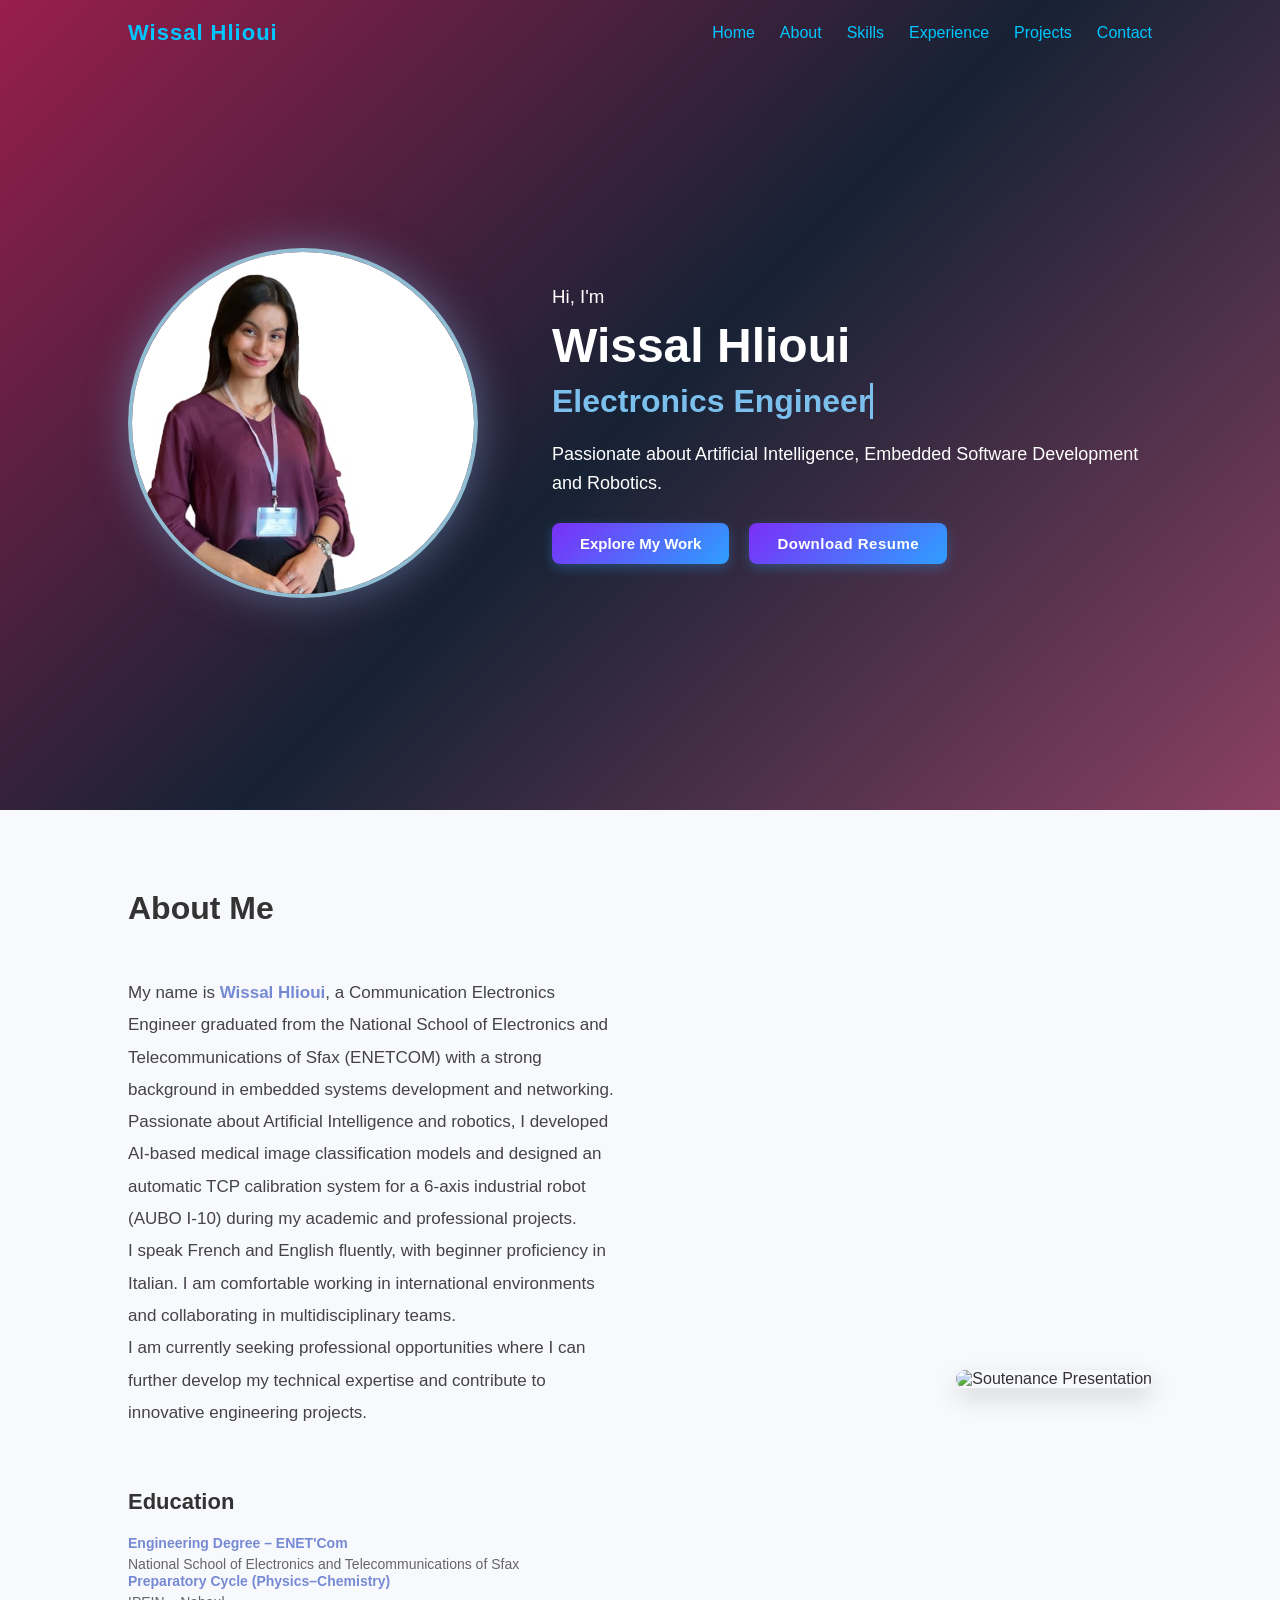
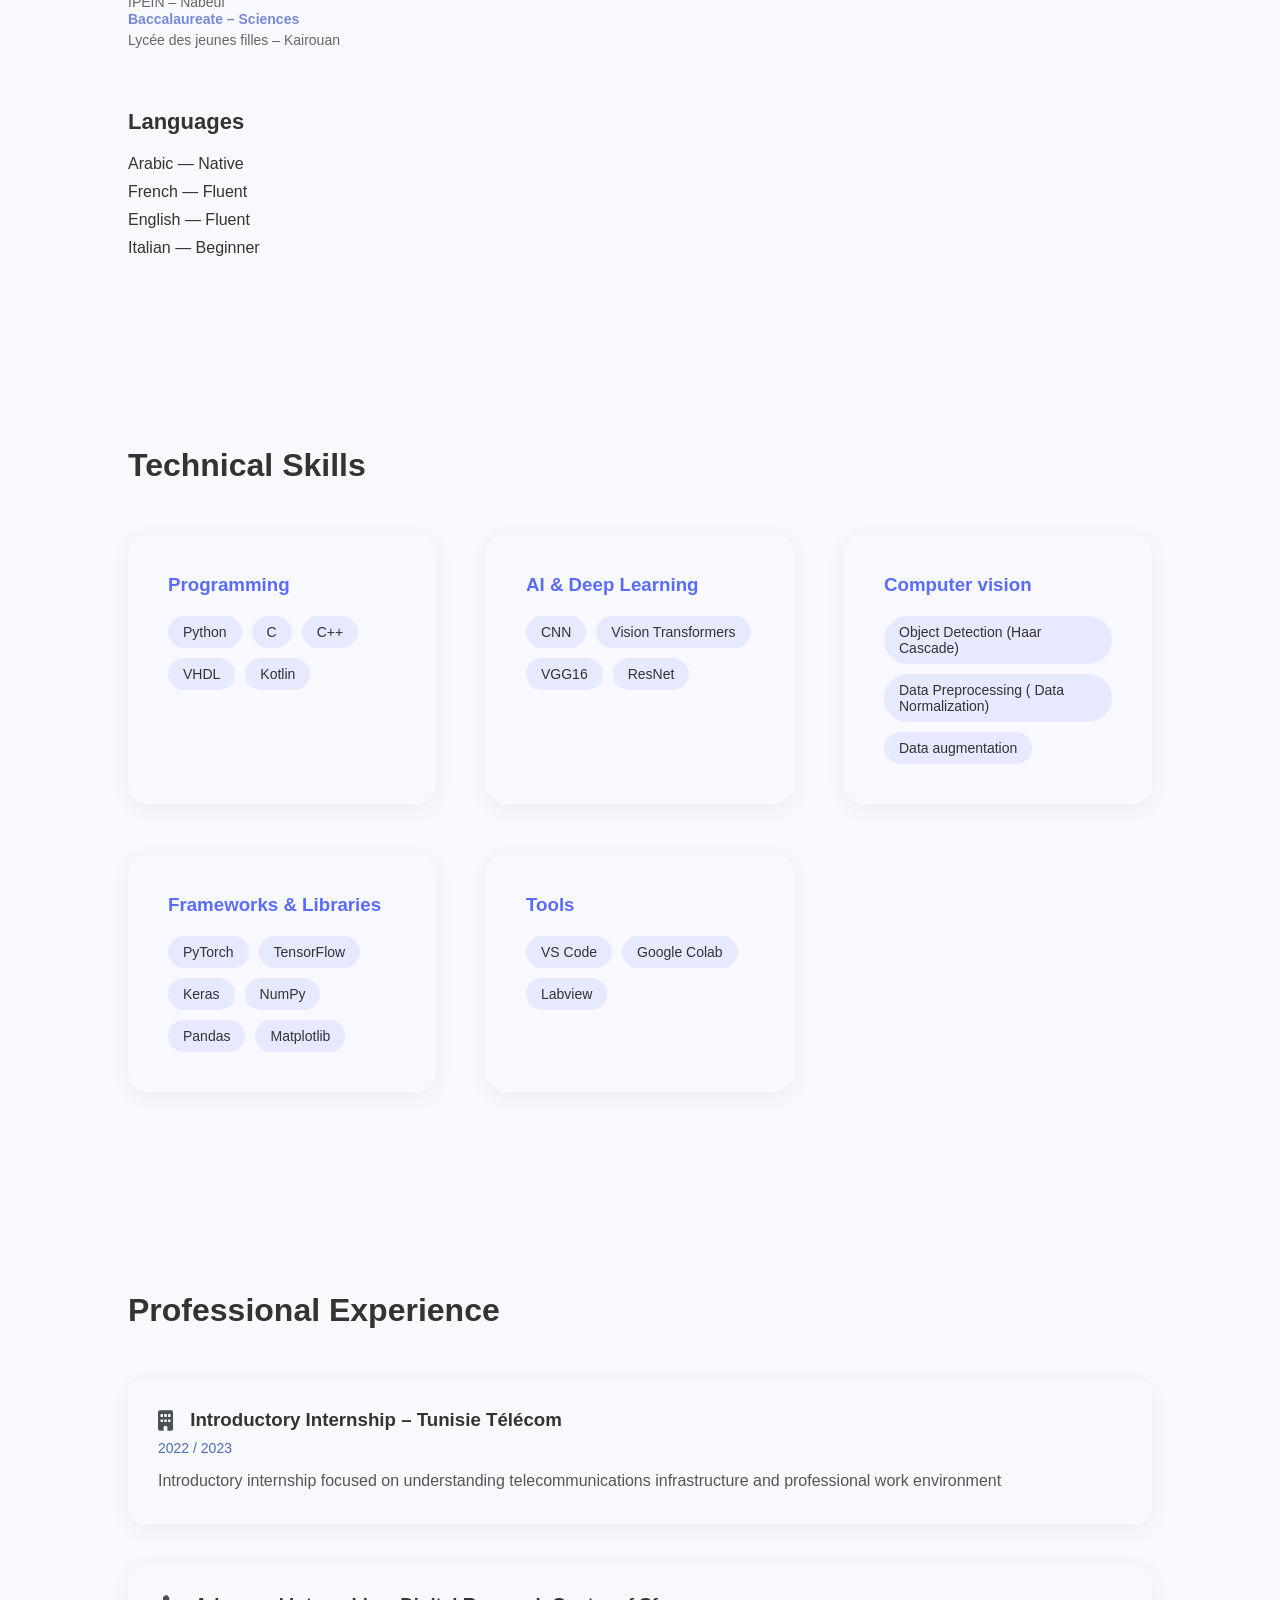
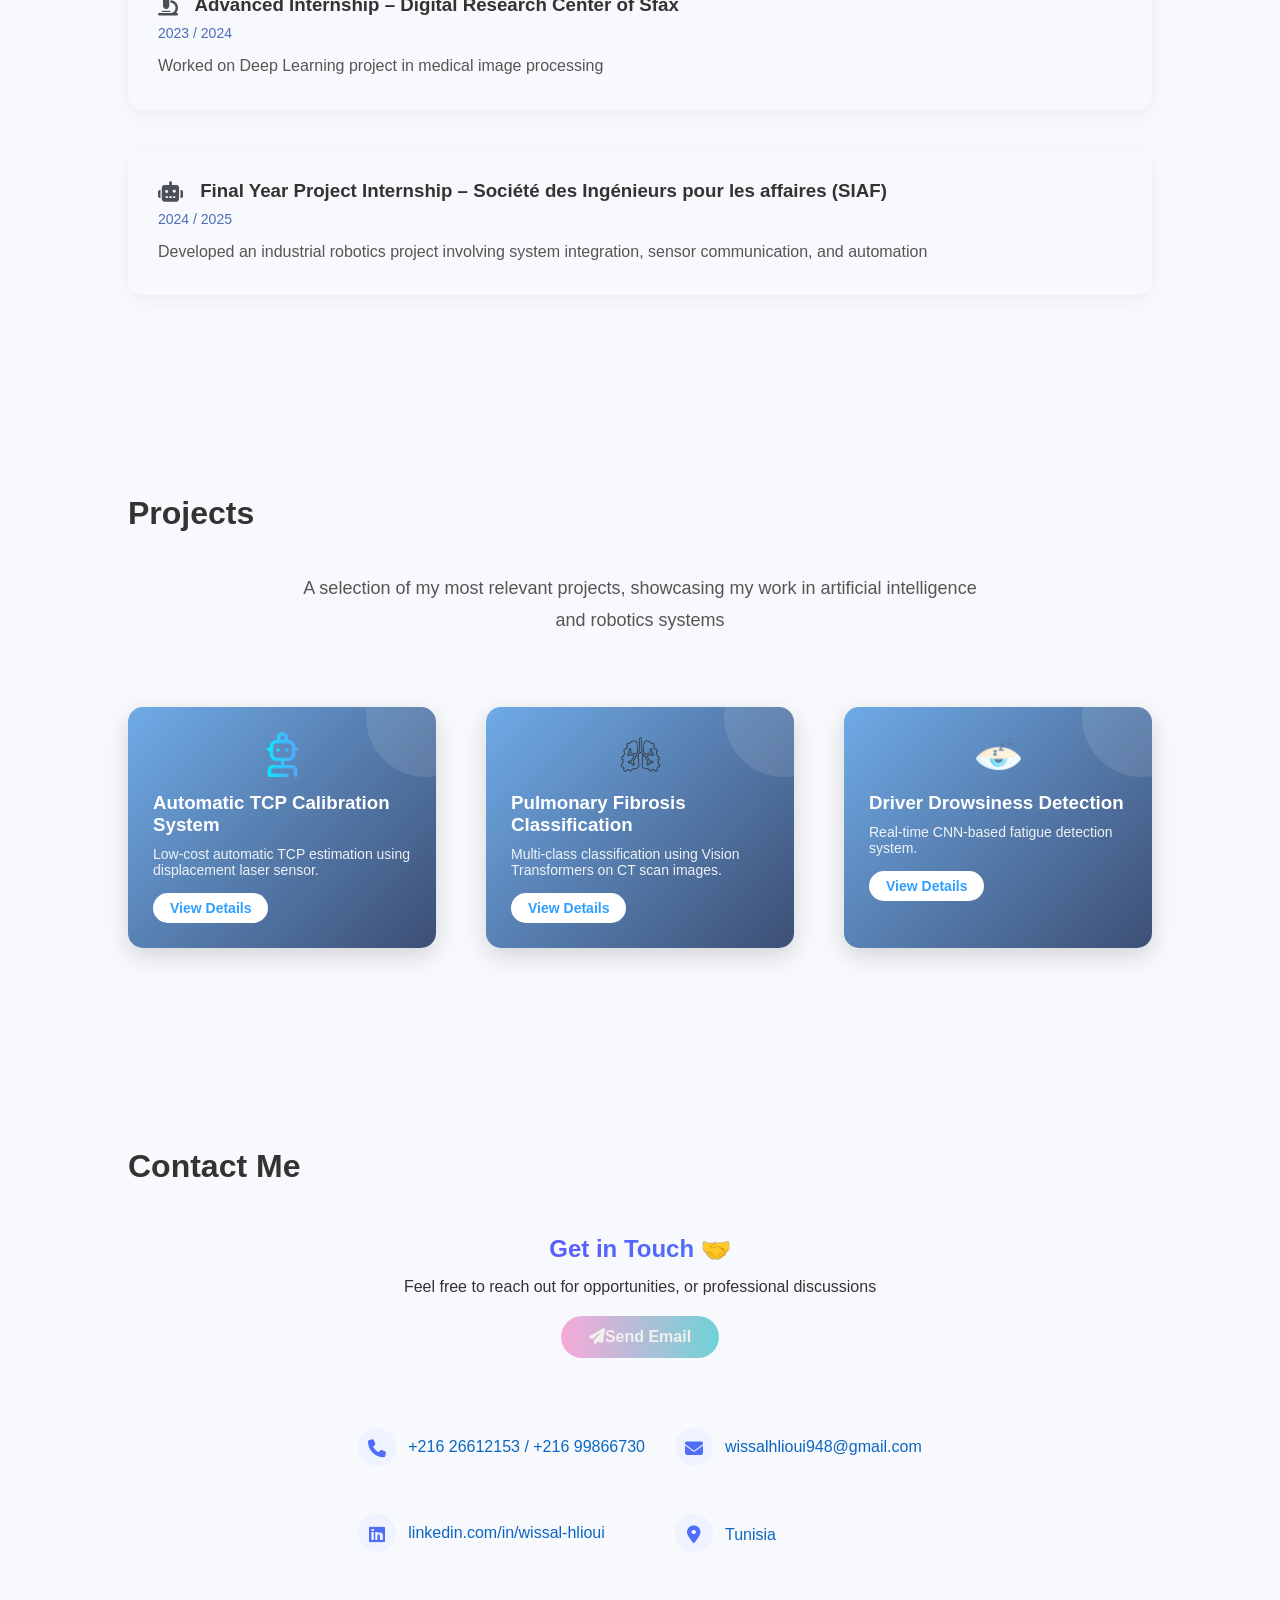
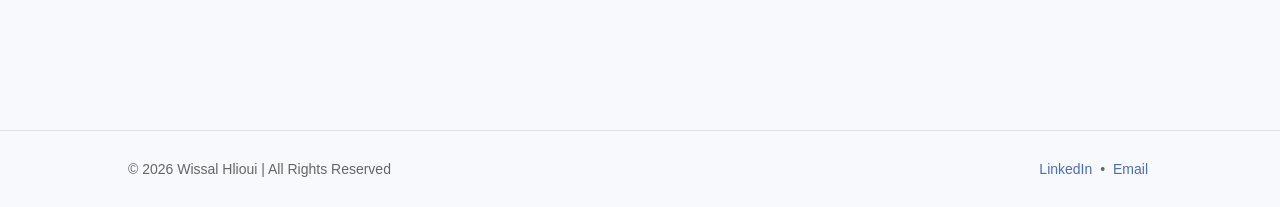
==== index.html @ b8e628e1 "Descendre un peu l'image de la section home" ====
<!DOCTYPE html>
<html lang="en">
<head>
    <meta charset="UTF-8">
    <meta name="viewport" content="width=device-width, initial-scale=1.0">
    <title>Wissal Hlioui | Electronics Engineer </title>
    <link rel="stylesheet" href="style.css">
    <link rel="stylesheet" href="https://cdnjs.cloudflare.com/ajax/libs/font-awesome/6.5.0/css/all.min.css">
</head>

<body>

<header class="Intro" id="home">
    <nav class="navbar">
       <div class="logo">Wissal Hlioui</div>
        <div class="menu" id="menu">
           ☰
        </div>
       <div class="nav-links" id="nav-links">
          <a href="#home">Home</a>
          <a href="#about">About</a>
          <a href="#skills">Skills</a>
          <a href="#experience">Experience</a>
          <a href="#projects">Projects</a>
          <a href="#contact">Contact</a>
        </div>
       
    </nav>    
    <div class="Intro-text">
        <h3>Hi, I'm</h3>
        <h1>Wissal Hlioui</h1>

        <h2 class="animated-title">
           <span class="text-typed"></span><span class="cursor"></span>
        </h2>
        <p>
            Passionate about Artificial Intelligence, Embedded Software Development and Robotics.
        </p>

        <div class="home-buttons">
            <a href="#projects" class="btn-primary animate-link">Explore My Work</a>
            <a href="cv_wissal_hlioui.pdf" class="btn-secondary" download>
                Download Resume
            </a>
        </div>
    </div>

    <div class="Intro-image">
        <img src="images/tof_cv.jpg" alt="Wissal Hlioui">
    </div>

</header>

        


<section id="about"  class="about-section section-animate">
    <div class="about-container">
        
        <div class="about-text">
            <h2>About Me</h2>
            <p>
                 My name is <span class="name-highlight">Wissal Hlioui</span>, 
                 a Communication Electronics Engineer graduated from the National School of Electronics and Telecommunications of Sfax (ENETCOM) with  a strong background in embedded systems development and networking.
            </p>
            
            <p>Passionate about Artificial Intelligence and robotics, I developed AI-based medical image classification models and designed 
                an automatic TCP calibration system for a 6-axis industrial robot (AUBO I-10) during my academic and professional projects.</p>
                
            <p>I speak French and English fluently, with beginner proficiency in Italian. 
                I am comfortable working in international environments and collaborating in multidisciplinary teams.
            </p>
                
            <p>I am currently seeking professional opportunities where I can further develop my technical expertise 
                and contribute to innovative engineering projects.
            </p>
        <div class="about-extra">

    <div class="education">
        <h3>Education</h3>
        <div class="timeline">

            <div class="timeline-item">
                <h4>Engineering Degree – ENET'Com</h4>
                <span>National School of Electronics and Telecommunications of Sfax</span>
            </div>

            <div class="timeline-item">
                <h4>Preparatory Cycle (Physics–Chemistry)</h4>
                <span>IPEIN – Nabeul</span>
            </div>

            <div class="timeline-item">
                <h4>Baccalaureate – Sciences</h4>
                <span>Lycée des jeunes filles  – Kairouan</span>
            </div>

        </div>
    </div>

    <div class="languages">
        <h3>Languages</h3>
        <ul>
            <li>Arabic — Native</li>
            <li>French — Fluent</li>
            <li>English — Fluent</li>
            <li>Italian — Beginner</li>
        </ul>
    </div>

</div>   
   

        </div>

        <div class="about-image">
            <img src="images/soutenance.jpg.JPG" alt="Soutenance Presentation">
        </div>

    </div>
</section>


<section id="skills" class="skills-section section-animate">
    <h2>Technical Skills</h2>

    <div class="skills-category">

        <div class="category">
            <h3>Programming</h3>
            <div class="skill-list">
                <span>Python</span>
                <span>C</span>
                <span>C++</span>
                <span>VHDL</span>
                <span>Kotlin</span>
            </div>
        </div>

        <div class="category">
            <h3>AI & Deep Learning</h3>
            <div class="skill-list">
                <span>CNN</span>
                <span>Vision Transformers</span>
                <span>VGG16</span>
                <span>ResNet</span>
            </div>
        </div>
        <div class="category">
            <h3>Computer vision</h3>
            <div class="skill-list">
                <span>Object Detection (Haar Cascade)</span>
                <span>Data Preprocessing ( Data Normalization)</span>
                <span>Data augmentation</span>
            </div>
        </div>


        <div class="category">
            <h3>Frameworks & Libraries</h3>
            <div class="skill-list">
                <span>PyTorch</span>
                <span>TensorFlow</span>
                <span>Keras</span>
                <span>NumPy</span>
                <span>Pandas</span>
                <span>Matplotlib</span>
            </div>
        </div>

        <div class="category">
            <h3>Tools</h3>
            <div class="skill-list">
                <span>VS Code</span>
                <span>Google Colab</span>
                <span>Labview</span>
            </div>
        </div>

    </div>
</section>

<section id="experience" class="experience-section section-animate">

    <h2>Professional Experience</h2>

    <div class="experience-container">

        <div class="experience-item">
            <h3> <i class="fas fa-building"></i> Introductory Internship – Tunisie Télécom </h3>
            <span>2022 / 2023</span>
            <p>
                Introductory internship focused on understanding
                telecommunications infrastructure and professional work environment
            </p>
        </div>

        <div class="experience-item">
            <h3> <i class="fas fa-microscope"></i> Advanced Internship – Digital Research Center of Sfax</h3>
            <span>2023 / 2024</span>
            <p>
                Worked on Deep Learning project in medical image processing
            </p>
        </div>

        <div class="experience-item">
            <h3> <i class="fas fa-robot"></i> Final Year Project Internship – Société des Ingénieurs pour les affaires (SIAF) </h3>
            <span>2024 / 2025</span>
            <p>
                Developed an industrial robotics project involving
                system integration, sensor communication, and automation
            </p>
        </div>

    </div>

</section>

<section id="projects" class="projects-section section-animate">
    <h2>Projects</h2>
    <p class="project-slogan">
    A selection of my most relevant projects, showcasing my work in artificial intelligence and robotics systems
    </p>
    <div class="projects-grid">

        <div class="project-card">
            <img src="images/tcp.png" alt="TCP Project">
            <h3>Automatic TCP Calibration System</h3>
            <p>Low-cost automatic TCP estimation using displacement laser sensor.</p>
            <a href="project_tcp.html" class="btn-small">View Details</a>
        </div>

        <div class="project-card">
            <img src="images/fibrosis.png" alt="Fibrosis Project">
            <h3>Pulmonary Fibrosis Classification</h3>
            <p>Multi-class classification using Vision Transformers on CT scan images.</p>
            <a href="project_fibrosis.html" class="btn-small">View Details</a>
        </div>

        <div class="project-card">
            <img src="images/drowsiness.png" alt="Drowsiness Project">
            <h3>Driver Drowsiness Detection</h3>
            <p>Real-time CNN-based fatigue detection system.</p>
            <a href="project_drowsiness.html" class="btn-small">View Details</a>
        </div>

    </div>
</section>


<section id="contact" class="contact-section  section-animate">

    <h2>Contact Me</h2>

    <div class="contact-header">
      <p class="contact-intro">Get in Touch <span class="emoji">🤝</span> </p>

      <p class="contact-intro">
        Feel free to reach out for opportunities,  or professional discussions
        </p>
      <a href="mailto:wissalhlioui948@gmail.com" class="contact-btn">
      <i class="fas fa-paper-plane"></i>Send Email
       </a>  
    </div>
   

    <div class="contact-grid">
        <div class="contact-item">
            <span class="icon-circle phone">
              <i class="fas fa-phone"></i>
            </span>
            <a href="tel:+21612345678">
            +216 26612153 / +216 99866730
            </a>
            
        </div>

        <div class="contact-item">
            <span class="icon-circle email">
                <i class="fas fa-envelope"></i>
            </span>
            <a href="mailto:wissalhlioui948@gmail.com">
            wissalhlioui948@gmail.com
            </a>
            
        </div>

        <div class="contact-item">
            <span class="icon-circle linkedin">
               <i class="fab fa-linkedin"></i>
            </span>
            <a href="https://www.linkedin.com/in/wissal-hlioui/" target="_blank">
            linkedin.com/in/wissal-hlioui
            </a>
            
        </div>
        
        <div class="contact-item">
            <span class="icon-circle location">
               <i class="fas fa-location-dot"></i>
            </span>
           <div>
             <p>Tunisia</p>
           </div>
        </div>
</div>
        </div>

    

</section>


<footer class="footer">

    
    <div class="footer-left">
        © 2026 Wissal Hlioui | All Rights Reserved
    </div>
    
    
    <div class="footer-right">
        <a href="https://linkedin.com/in/wissal-hlioui" target="_blank">LinkedIn</a>
        <span>•</span>
        <a href="mailto:wissalhlioui948@gmail.com">Email</a>

    </div>


    

</footer>
<script src="main.js"></script>
</body>
</html>
---- style.css ----
* {
    margin: 0;
    padding: 0;
    box-sizing: border-box;
   
}

body {
    font-family: Arial, sans-serif;
    background-color: #f8f9fc;
    color: #333;
}



html{
    scroll-behavior: smooth;
}
/* Typing Animation */
.animated-title {
    font-size: 32px;
    font-weight: bold;
    color: #fff;
    overflow: hidden;
}

.text-typed {
    border-right: 3px solid #7bbfed;
    white-space: nowrap;
}

.cursor {
    display: inline-block;
    width: 3px;
    background-color: #7bbfed;
    animation: blink-cursor 0.7s steps(2) infinite;
}

@keyframes blink-cursor {
  0%, 50% { opacity: 1; }
  51%, 100% { opacity: 0; }
}

/* HOME SECTION */

/* About Section Layout */
.about-container {
    display: flex;
    align-items: center;
    justify-content: space-between;
    gap: 50px;
}

.about-text {
    flex: 1;
}

.about-image {
    flex: 1;
    text-align: right;
}

.about-image img {
    width: 300px;
    border-radius: 15px;
    box-shadow: 0 10px 25px rgba(0,0,0,0.15);
    transition: transform 0.3s ease;
}

.about-image img:hover {
    transform: scale(1.05);
}

.Intro-text h2 {
    animation: fadeIn 1.5s ease-in-out;
}
.Intro {
    display: flex;
    justify-content: space-between;
    align-items: center;
    padding: 80px 10%;
    padding-top: 120px;
    min-height: 90vh;
    background: linear-gradient(135deg, #991e4d, #162234, #8b4062);
    color: white;
    flex-direction: row-reverse;
    position: relative;
}
.nav-links {
    display: flex;
    align-items: center;
}



@media (max-width: 768px) {
    .Intro {
        flex-direction: column;
        text-align: center;
        gap: 30px;
    }
    .Intro-image{
        margin-top: 20px;
    }
    .buttons {
        justify-content: center;
    }
}


/* ===== ABOUT RESPONSIVE ===== */

@media (max-width: 900px) {

    .about-container {
        flex-direction: column;
        align-items: center;
        text-align: left;
        gap: 30px;
    }

    .about-text {
        width: 100%;
        max-width: 100%;
    }

    .about-image {
        text-align: center;
    }

    .about-image img {
        width: 220px;
    }

}
.name-highlight {
    color: #768ad4;
    font-weight: 600;
}
.Intro-text {
    max-width: 600px;
}

.Intro-text h3 {
    font-weight: 400;
    margin-bottom: 10px;
}

.Intro-text h1 {
    font-size: 48px;
    margin-bottom: 10px ;
}

.Intro-text h2 {
    color: #7bbfed;
    margin-bottom: 20px;
}

.Intro-text p {
    margin-bottom: 25px;
    line-height: 1.6;
}


.Intro-image img {
    width: 350px;
    height: 350px;
    object-fit: cover;
    border-radius: 50%;
    border: 4px solid #90bdd2;
    box-shadow: 0 0 40px rgba(112, 139, 181, 0.6);
    transition: 0.4s ease;
}

.Intro-image img:hover {
    transform: scale(1.05);
}

header h1 {
    font-size: 40px;
}

header p {
    margin: 15px 0;
    font-size: 18px;
}
.btn-small {
    display: inline-block;
    padding: 7px 17px;
    font-size: 14px;
    background: #18aad6;
    color: white;
    text-decoration: none;
    border-radius: 5px;
    transition: 0.3s;
}

.btn-small:hover {
    background: white;
    color: #0f2027;
}


.btn-primary {
    display: inline-block;
    padding: 12px 28px;
    font-size: 15px;
    background: linear-gradient(135deg, #7b2ff7, #2e9fff);
    color: white;
    text-decoration: none;
    border-radius: 8px;
    font-weight: 600;
    transition: all 0.3s ease;
    box-shadow: 0 4px 12px rgba(46,159,255,0.3);
}

.btn-primary:hover {
    transform: translateY(-3px);
    box-shadow: 0 8px 20px rgba(46, 159, 255, 0.4);
    background: linear-gradient(135deg, #6a11cb, #2575fc);

}
.btn-secondary {
    display: inline-block;
    padding: 12px 28px;
    font-size: 15px;
    background:linear-gradient(135deg, #7b2ff7, #2e9fff);
    color: white;
    text-decoration: none;
    border-radius: 8px;
    transition: all 0.3s ease;
    font-weight: 600;
    letter-spacing:0.5px;
    box-shadow: 0 4px 12px rgba(46,159,255,0.3);
}
.btn-secondary:hover {
   transform: translateY(-3px);
   box-shadow: 0 8px 20px rgba(46, 159, 255, 0.4);
   background: linear-gradient(135deg, #6a11cb, #2575fc);
}

.home-buttons {
    display: flex;
    gap: 20px;
    flex-wrap: wrap;
}




/* Navigation */

.navbar {
    position: fixed;
    top: 0;
    left: 0;
    width: 100%;
    display: flex;
    justify-content: space-between;
    align-items: center;
    padding: 20px 10%;
    transition: all 0.4s ease;
    z-index: 1000;
}
.navbar.scrolled {
    background: rgba(15, 15, 25, 0.7);
    backdrop-filter: blur(12px);
    -webkit-backdrop-filter: blur(12px);
    box-shadow: 0 4px 20px rgba(0, 0, 0, 0.3);
}


section {
    scroll-margin-top: 20px; 
}

.logo {
    font-size: 22px;
    font-weight: 700;
    color: #00c6ff;
    letter-spacing: 1px;
    cursor: pointer;
    transition: 0.3s ease;
}
.logo:hover{
    transform:scale(1.05);
}


.nav-links a {
    color: #00c6ff;
    margin-left: 25px;
    text-decoration: none;
    font-weight: 500;
    transition: 0.3s;
}

.nav-links a:hover {
    color: white;
    border-bottom: 2px solid #00c6ff;
    padding-bottom: 5px;
}
#about {
    padding: 80px 10%;
}
#about p {
    max-width: 750px;
    line-height: 1.9;
    font-size: 17px;
    color: #444;
}
#about h2 {
    text-align: left;
}

/* Technical Skills Section */
.technical-skills {
    text-align: center;
}

.technical-skills h2 {
    margin-bottom: 40px;
}

/* Grid layout */
.skills-grid {
    display: grid;
    grid-template-columns: repeat(auto-fit, minmax(250px, 1fr));
    gap: 25px;
}

/* Skill Card */
.skill-card {
    background: white;
    padding: 20px;
    border-radius: 8px;
    box-shadow: 0 3px 10px rgba(0,0,0,0.05);
    transition: 0.3s ease;
    border: 1px solid  #e0e0e0;
}

.skill-card:hover {
    transform: translateY(-5px);
    box-shadow: 0 8px 20px rgba(0,0,0,0.1);
}

/* Image */
.skill-card img {
    width: 60px;
    height: 60px;
    margin-bottom: 15px;
}

/* Text */
.skill-card h3 {
    margin-bottom: 10px;
}

.skill-card p {
    font-size: 14px;
    margin-bottom: 15px;
    color: #555;
}



/* Grid Layout */
.skills-category {
    display: grid;
    grid-template-columns: repeat(auto-fit, minmax(280px, 1fr));
    gap: 50px;
}




.category p {
    font-size: 14px;
    color: #555;
} 
/* Sections */

section:not(.tcp-page){
    padding: 100px 10%;
}

h2 {
    font-size:32px;
    font-weight:700;
    margin-bottom: 50px;
    
}

/* Skills */
.skills-container {
    display: grid;
    grid-template-columns: repeat(auto-fit, minmax(200px, 1fr));
    gap: 20px;
}
.skills-section {
    padding: 80px 10%;
}



.category {
    background: #f8f9ff;
    padding: 40px;
    border-radius: 20px;
    box-shadow: 0 5px 20px rgba(0,0,0,0.05);
    transition: all 0.3s ease;
}


.category:hover {
    transform: translateY(-8px);
    box-shadow: 0 12px 30px rgba(0,0,0,0.1);
}

.category h3 {
    margin-bottom: 20px;
    color: #5a6cff;
}

.skill-list {
    display: flex;
    flex-wrap: wrap;
    gap: 10px;
}

.skill-list span {
    background: #e6e9ff;
    padding: 8px 15px;
    border-radius: 50px;
    font-size: 14px;
    font-weight: 500;
    color: #333;
    transition: 0.3s ease;
}

.skill-list span:hover {
    background: #5a6cff;
    color: white;
    transform: translateY(-3px);
}
/*experience*/
.experience-section {
    padding: 80px 10%;
}

.experience-section h2 {
    margin-bottom: 50px;
}

.experience-container {
    display: flex;
    flex-direction: column;
    gap: 40px;
}

.experience-item {
    background: #f8f9fc;
    padding: 30px;
    border-radius: 15px;
    box-shadow: 0 5px 20px rgba(0,0,0,0.05);
    transition: 0.3s ease;
}

.experience-item:hover {
    transform: translateY(-5px);
}

.experience-item h3 {
    margin-bottom: 8px;
}
.experience-item h3 i {
    margin-right: 12px;   /* espace entre l'icône et le titre */
    color: #4d4f58;      
    font-size: 20px;      /* taille de l'icône */
    vertical-align: middle; /* aligne bien avec le texte */
}

.experience-item span {
    color: #4b6cb7;
    font-size: 14px;
    font-weight: 500;
}

.experience-item p {
    margin-top: 10px;
    line-height: 1.7;
    color: #555;
}

/* Projects Section */
.projects-section {
    text-align: left;
    padding: 60px 10%;
}

.projects-section h2 {
    margin-bottom: 40px;

}


.project-slogan {
    text-align: center;
    max-width: 700px;
    margin: 0 auto 70px auto;  /* centre horizontalement + espace en bas */
    color: #555;
    line-height: 1.8;
    font-size: 18px;
}



/* Grid */
.projects-grid {
    display: grid;
    grid-template-columns: repeat(auto-fit, minmax(300px, 1fr));
    gap: 50px;
}

/* Project Card */
.project-card {
    background: linear-gradient(135deg, #6fabe7, #3d4f75);
    color: white;
    padding: 25px;
    border-radius: 15px;
    box-shadow: 0 8px 25px rgba(0,0,0,0.15);
    transition: 0.3s ease;
    position: relative;
    overflow: hidden;
}

.project-card:hover {
    transform: translateY(-8px);
}
.project-card::before {
    content: "";
    position: absolute;
    top: -50px;
    right: -50px;
    width: 120px;
    height: 120px;
    background: rgba(255,255,255,0.1);
    border-radius: 50%;
}

/* Image */

.project-card img {
    width: 45px;
    height: 45px;
    object-fit: contain;
    display: block;
    margin: 0 auto 15px auto;
}


/* Text */
.project-card h3 {
    margin-bottom: 10px;
}


.project-card p {
    font-size: 14px;
    margin-bottom: 15px;
    opacity: 0.9;
}

/* Button Style */
.project-card .btn-small {
    background: white;
    color: #2e9fff;
    font-weight: 600;
    border-radius: 20px;
}

.project-card .btn-small:hover {
    background: #0f2027;
    color: white;
}





/*contact*/

 .contact-section {
    padding: 120px 10%;
    /* background-color: #ffffff; */
    text-align: left;} 

section {
     background-color: #f8f9fc; 
}

.contact-grid {
    display: grid;
    grid-template-columns: repeat(2, auto);
    
     gap: 30px;
    max-width: 1000px;
    margin: 60px auto;
    justify-content:center;  /* centre les cadres */

}



.contact-item{
display:flex;
align-items:center;
gap:12px;
margin-bottom:18px;
}
 .contact-item:hover{
    transform: translateY(-3px);
}   



.icon-circle{
width:38px;
height:38px;
border-radius:50%;

display:flex;
align-items:center;
justify-content:center;

background:#eef3ff;
color:#f0f2f7;

font-size:16px;

transition:0.3s;
}


.contact-item i{
    font-size: 18px;
    color:#4f6df5;
    margin-top: 4px;
}



.contact-item div{
display:flex;
flex-direction:column;
}

.contact-btn{
    display: inline-block;
    margin-top: 20px;
    padding: 12px 28px;
    border-radius: 30px;
    background: linear-gradient(90deg,#f7a9d8,#6fd2d7);
    color: rgb(242, 239, 239);
    text-decoration: none;
    font-weight: 600;
}

.contact-item h4{
font-size:15px;
color:#555;
margin:0;
}


.contact-item p {
    margin: 5px 0 0 0;
    color: #0a66c2;;
}



.contact-item a{
    text-decoration:none;
     color:#4f6df5;
    font-weight:500;
    border:none;
    background:none;
    padding:0;
}
.emoji{
color:#f4c542;
-webkit-text-fill-color:initial;
}

.contact-header {
    text-align: center;
    margin-bottom: 60px;
}
/* Phrase principale */
.contact-title {
    font-size: 30px;
    font-weight: 600;
    margin-bottom: 20px;   /*  espace entre les deux */
    color: #222;
}

/* Phrase secondaire */
.contact-subtitle {
    font-size: 16px;
    color: #666;
    max-width: 600px;
    margin: 0 auto;
    line-height: 1.8;
}


/*petite ligne décorative*/
.contact-intro-title::after {
    content: "";
    display: block;
    width: 60px;
    height: 3px;
    background: #4b6cb7;
    margin: 12px auto 0;
    border-radius: 2px;
} 
.contact-header {
    text-align: center;
    margin-bottom: 70px;
}

.contact-header .contact-intro:first-child{
    font-size: 24px;
    font-weight: 700;
    margin-bottom: 15px;

    background: linear-gradient(135deg, #7b2ff7, #2e9fff);
    -webkit-background-clip: text;
    background-clip: text;
    -webkit-text-fill-color: transparent;
}
/* Deuxième phrase = description */
.contact-header .contact-intro:last-child {
    font-size: 16px;
    color: #666;
    max-width: 600px;
    margin: auto ;
    line-height: 1.6;
    font-weight: 400;
}



/* Responsive */

@media (max-width: 768px) {
    .contact-grid {
        grid-template-columns: 1fr;
    }
}


.footer{
background-color:#f8f9fc;
padding:30px 10%;
border-top:1px solid #e0e0e0;

display:flex;
justify-content:space-between;
align-items:center;

font-size:14px;
color:#666;
}

/* liens */

.footer-right a{
text-decoration:none;
color:#4b6cb7;
font-weight:500;
margin:0 4px;
}

.footer-right a:hover{
text-decoration:underline;
}

/* phrase centre */

.footer-center{
font-weight:500;
color:#333;
text-align:center;
}



.footer-left{
color:#666;
}

/* phrase principale */

.footer-quote{
font-size:16px;
font-weight:500;
color:#333;
margin-bottom:15px;
}



.footer-name{
font-size:14px;
color:#666;
margin-bottom:10px;
}

/* liens */

.footer-links a{
text-decoration:none;
color:#4b6cb7;
font-weight:500;
margin:0 6px;
}

.footer-links a:hover{
text-decoration:underline;
} */

 .contact-item h4 {
    margin-bottom: 10px;
    color: #0a66c2;
} 

.contact-item a {
    text-decoration: none;
    color: #0a66c2;
    font-weight: 500;
}

.ai-list {
    padding-left: 20px;
    line-height: 1.8;
    color: #444;
}

.ai-list li {
    margin-bottom: 15px;
} 

/* Animation de mise en avant d'une section */

 .section-animate {
    transition: transform 0.6s ease, opacity 0.6s ease;
    transform: scale(1);
    opacity: 1;
}

.section-animate.active {
    transform: scale(1.05);  
    opacity: 1;
    box-shadow: 0 15px 30px rgba(0,0,0,0.2);
    border-radius: 15px; 
    transition: transform 0.6s ease, opacity 0.6s ease;
} 


/*=====project-tcp-page*/

.tcp-page {
    padding: 140px 10%;
    background-color: #f8f9fc;
}

.tcp-page h1 {
    text-align: left;
    margin-bottom: 50px;
    color: #222;
    font-size: 32px;
}

/* Sections principales */
.tcp-page .project-section {
    display: flex;
    justify-content: space-between;
    align-items: flex-start;
    gap: 60px;
    margin-bottom: 80px;
}

/* Texte à gauche */
.tcp-page .project-text {
    flex: 1.9;
}

/* Image à droite */
.tcp-page .project-image {
    flex: 1.1;
    display: flex;
    flex-direction: column;
    justify-content: center;
    align-items: center;
    margin-top: 0;
}

.tcp-page .project-image img {
    width: 100%;
    max-width: 280px;
    border-radius: 18px;
    box-shadow: 0 10px 30px rgba(0,0,0,0.12);
    transition: transform 0.3s ease;
}

.tcp-page .project-image img:hover {
    transform: scale(1.03);
}

.tcp-page .image-caption {
    text-align: center;
    margin-top: 12px;
    font-size: 14px;
    color: #666;
    font-style: italic;
    max-width: 280px;
}

/* Titres des sections */
.tcp-page h2 {
    text-align: left;
    margin-top: 0;
    margin-bottom: 20px;
    color: #222;
    font-size: 24px;
}

/* Paragraphes */
.tcp-page p {
    text-align: justify;
    line-height: 1.8;
    color: #444;
    margin-bottom: 20px;
}

/* Bouton back */
.btn-back {
    display: inline-block;
    margin-top: 40px;
    padding: 10px 22px;
    background: #4b6cb7;
    color: white;
    text-decoration: none;
    border-radius: 8px;
    transition: 0.3s ease;
}

.btn-back:hover {
    background: #3a5a9c;
    transform: translateY(-2px);
}

/* Responsive */
@media (max-width: 900px) {
    .tcp-page .project-section {
        flex-direction: column;
        gap: 30px;
        margin-bottom: 60px;
    }

    .tcp-page .project-image {
        order: -1; /* Image en premier sur mobile */
        margin-bottom: 20px;
    }

    .tcp-page .project-image img {
        max-width: 220px;
    }

    .tcp-page h1 {
        font-size: 28px;
    }
}


/* ===== FIBROSIS PAGE ===== */

.fibrosis-page {
    padding: 140px 5% 80px 3%;
    background-color: #f8f9fc; 
}

.fibrosis-page .project-section {
    display: flex;
    justify-content: space-between;
    align-items: flex-start;
    gap: 60px;
    margin-bottom:100px;
}

/* Texte à gauche */
.fibrosis-page .project-text {
    flex: 1.9;
}

/* Image à droite */
.fibrosis-page .project-image {
    flex: 2.5;
    display: flex;
    justify-content: center;
    align-items: center;
    margin-top: 80px;
}

 .fibrosis-page .project-image img {
    width: 100%;
    max-width: 450px; 
    border-radius: 18px;
    box-shadow: 0 10px 30px rgba(0,0,0,0.12);
    transition: transform 0.3s ease;
}




/* Responsive */
@media (max-width: 900px) {
    .fibrosis-page .project-section {
        flex-direction: column;
    }

    .fibrosis-page .project-image {
        text-align: center;
        margin-top:30px;
    }
}


.fibrosis-page h1 {
    text-align: left;
    margin-bottom: 50px;
    color: #222;
}

.fibrosis-page h2 {
    text-align: left;
    margin-top: 60px;
    margin-bottom: 25px;
    color: #222;
}

.fibrosis-page p {
    text-align: justify;
    line-height: 1.8;
    color: #444;
    margin-bottom: 20px;
}
/* ===== PROJECT INFO GRID ===== */

.project-info-grid{
    display: grid;
    grid-template-columns: repeat(3,1fr);
    gap: 60px;
    margin-top: 30px;
}

.info-block h3{
    margin-bottom: 15px;
    font-size: 18px;
    color: #222;
}
/* lists */

.data-list{
    padding-left: 20px;
    line-height: 1.8;
    color: #444;
}

.data-list li{
    margin-bottom: 8px;
}
@media (max-width: 900px){

    .project-info-grid{
        grid-template-columns: 1fr;
        gap: 25px;
    }

}




  /* ===== DROWSINESS PAGE ===== */

.drowsiness-page {
    padding: 140px 5% 80px 3%;
    background-color: #f8f9fc;
}

/* Sections */
.drowsiness-page .project-section {
    margin-bottom: 80px;
}

/* Texte */
.drowsiness-page .project-text {
    max-width: 900px;
}

/* Titres */
.drowsiness-page h1 {
    text-align: left;
    margin-bottom: 50px;
    color: #222;
}

.drowsiness-page h2 {
    text-align: left;
    margin-top: 60px;
    margin-bottom: 25px;
    color: #222;
}

/* Paragraphes */
.drowsiness-page p {
    text-align: justify;
    line-height: 1.8;
    color: #444;
    margin-bottom: 20px;
}

/* Liste */
.drowsiness-page .data-list {
    padding-left: 20px;
    line-height: 1.8;
    color: #444;
}

.drowsiness-page .data-list li {
    margin-bottom: 10px;
}



/* ===== ABOUT EXTRA SECTION ===== */

.about-extra {
    margin-top: 60px;
    display: flex;
    justify-content: space-between;
    gap: 60px;
    flex-wrap: wrap;
}
.about-extra h3 {
    margin-bottom: 20px;
    font-size: 22px;
}

/* ===== TIMELINE STYLE ===== */

.education,
.languages {
    flex: 1;
    min-width: 250px;
}


.education h4 {
    color: #768ad4;   
    font-size: 14px;  
    font-weight: 600;
    margin-bottom: 4px;
    white-space: nowrap;
}


.education span {
    font-size: 14px;
    color: #666;   
}



/* ===== LANGUAGES STYLE ===== */

.languages ul {
    list-style: none;
    padding: 0;
}

.languages li {
    margin-bottom: 10px;
    font-size: 16px;
}


/* ===== RESPONSIVE NAVIGATION FIX ===== */

.menu {
    display: none;
    font-size: 28px;
    color: #00c6ff;
    cursor: pointer;
}

/* Mobile & Tablet */
@media (max-width: 1024px) {

    .menu {
        display: block;
    }

    .nav-links {
    position: absolute;
    top: 70px;
    right: 10%;
    width: 220px;
    background-color: #3f3747;
    backdrop-filter: blur(12px);

    flex-direction: column;
    align-items: center;
    gap: 20px;
    box-shadow: 0 10px 30px rgba(0,0,0,0.3);

    padding: 25px 0;
    border-radius: 12px;

    display: none;      /* 🔥 menu caché au début */
}

    .nav-links.active {
        max-height: 300px;
        display: flex;
    }

    .nav-links a {
        font-size: 18px;
        color: #00c6ff;
    }
}

/* Desktop */
@media (min-width: 1025px) {

    .nav-links {
        display: flex !important;
        position: static;
        flex-direction: row;
        background: transparent;
        padding: 0;
    }

    .menu {
        display: none !important;
    }
}
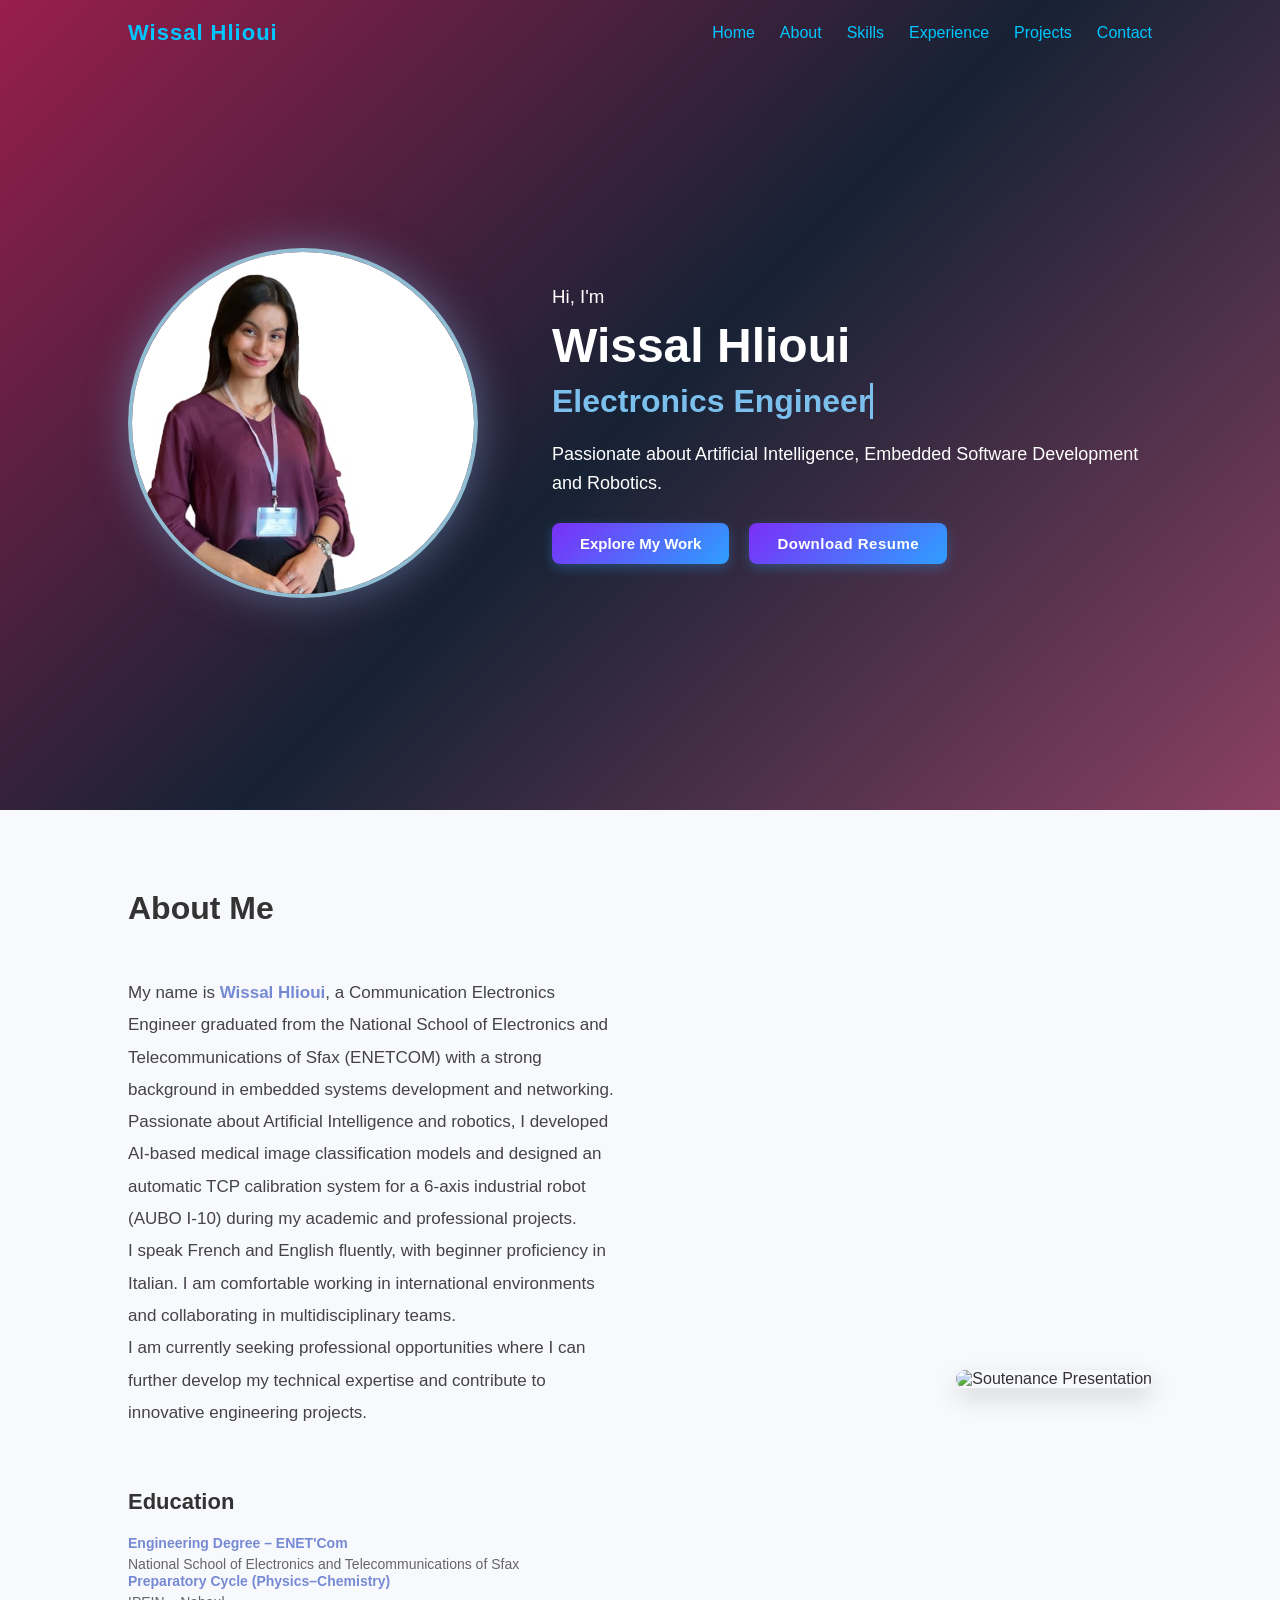
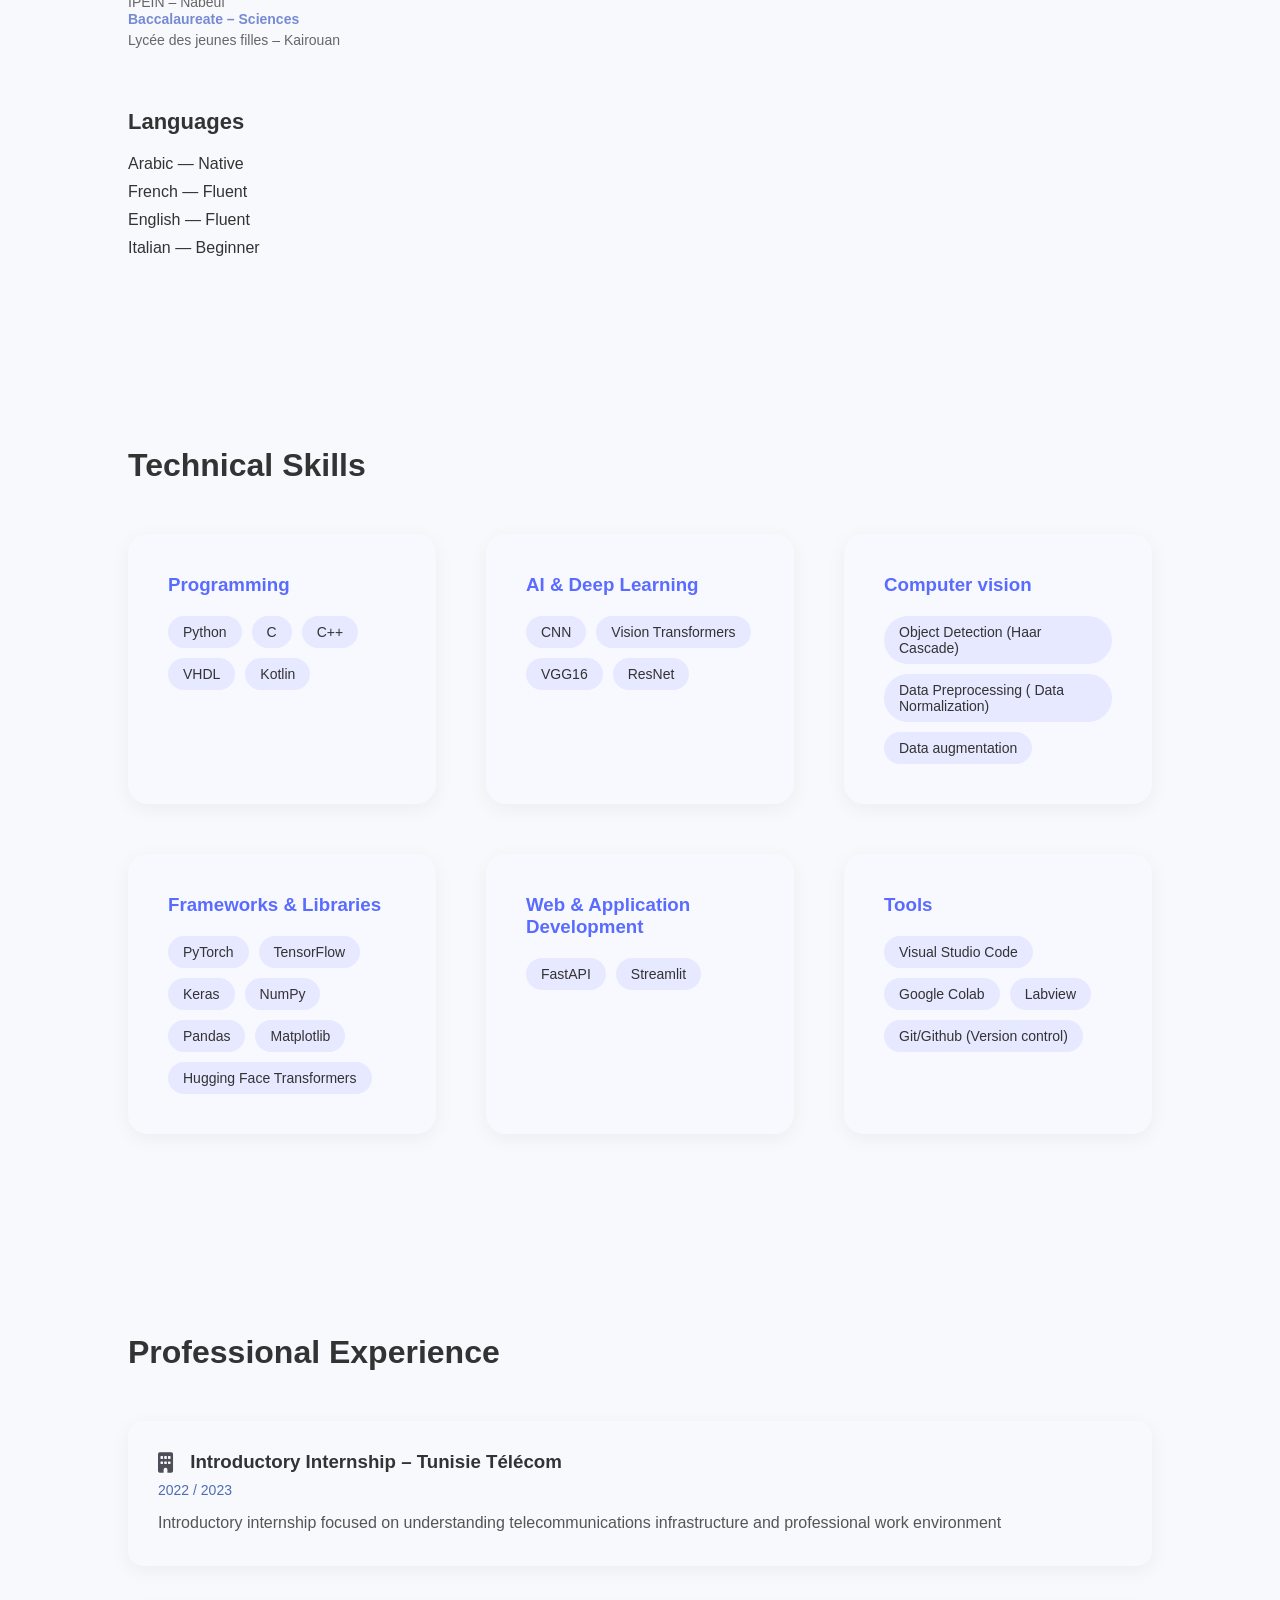
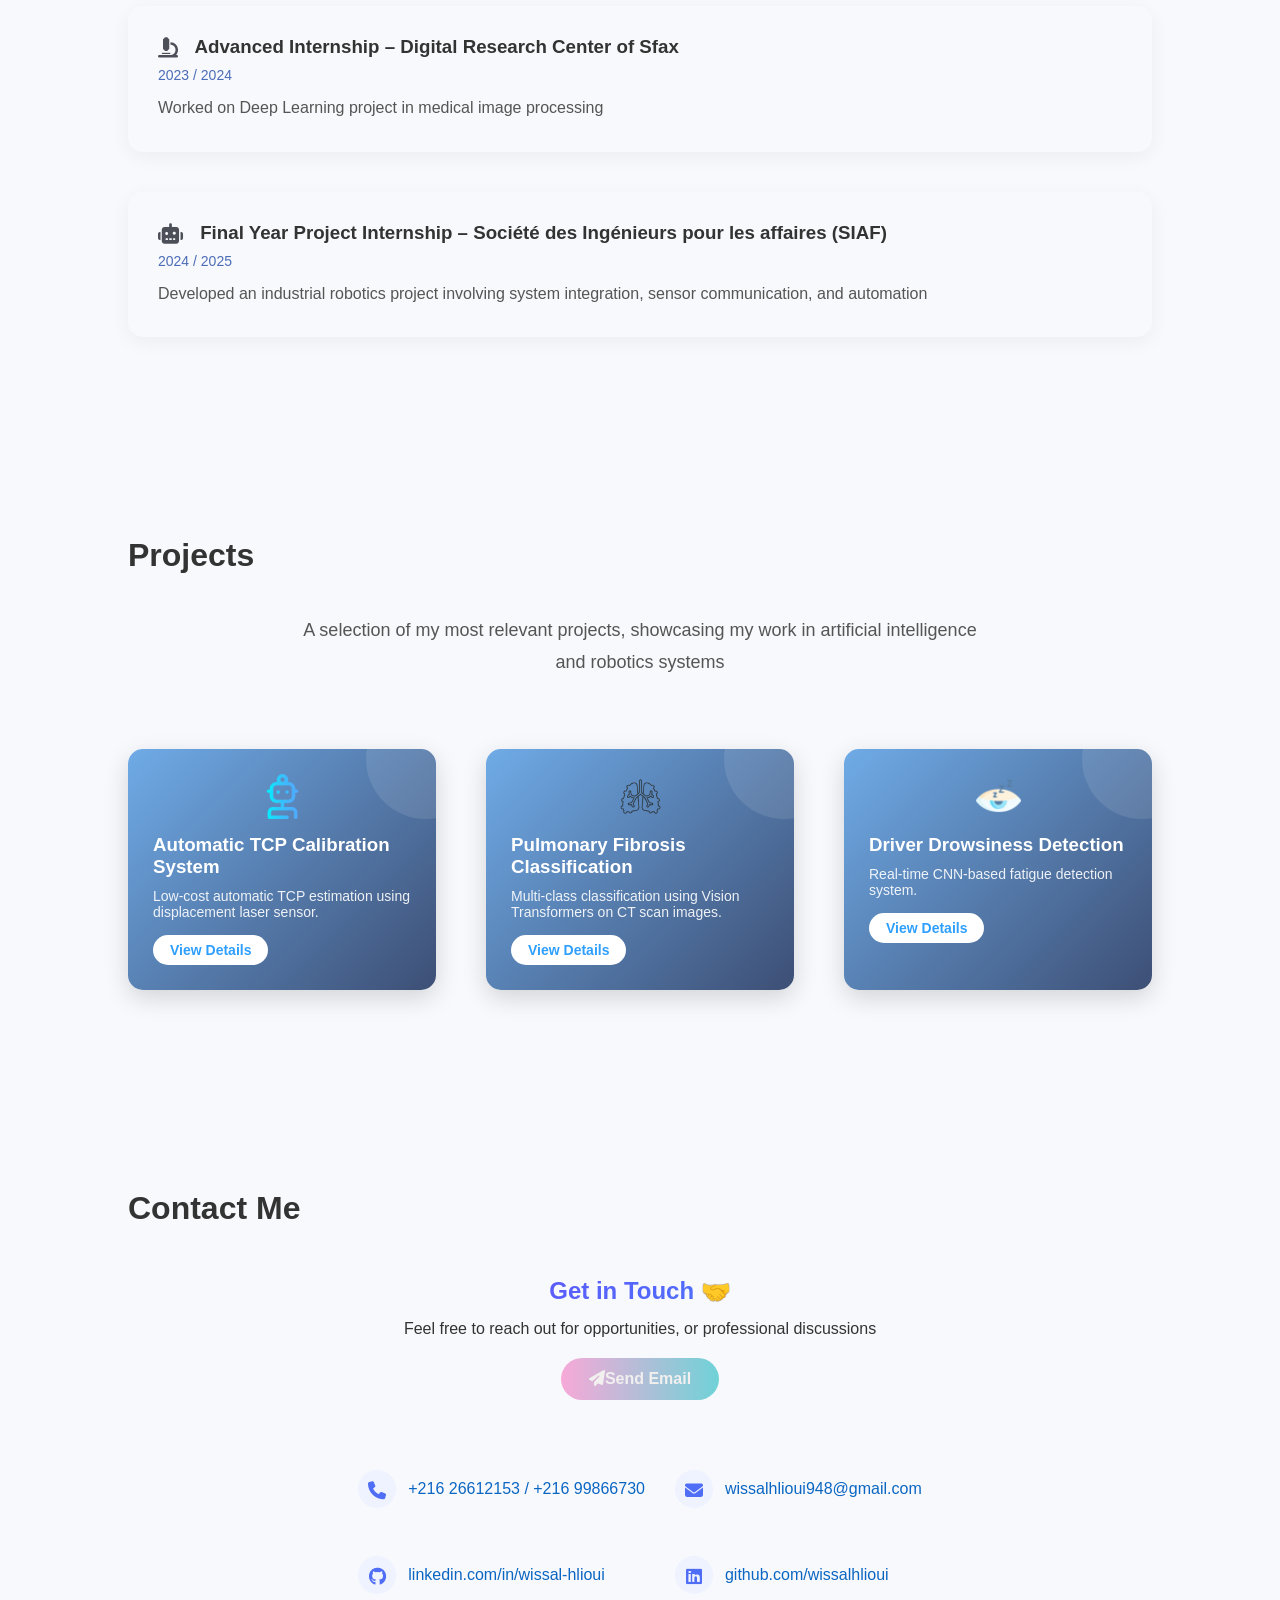
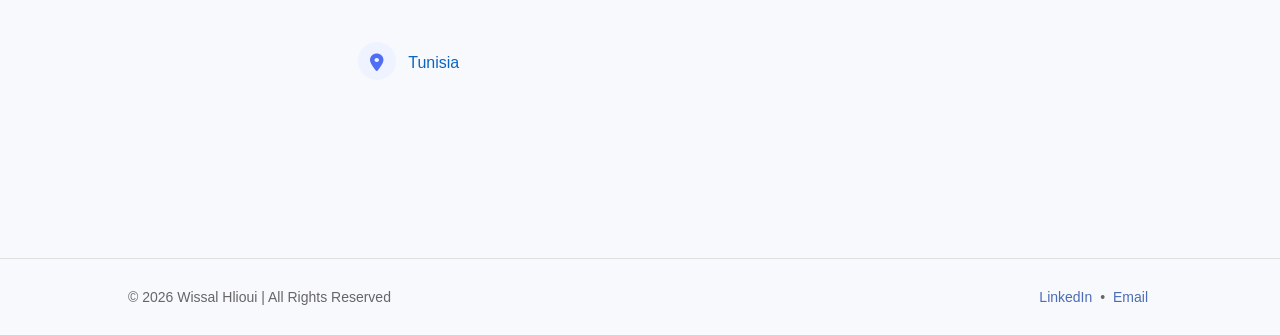
==== commit c92410d9: "UPDATE PORTFOLIO" ====
--- a/index.html
+++ b/index.html
@@ -165,15 +165,25 @@
                 <span>NumPy</span>
                 <span>Pandas</span>
                 <span>Matplotlib</span>
-            </div>
-        </div>
-
+                <span>Hugging Face Transformers</span>
+               
+
+            </div>
+        </div>
+        <div class="category">
+            <h3> Web & Application Development</h3>
+            <div class="skill-list">
+                <span>FastAPI</span>
+                <span>Streamlit</span>
+            </div>
+        </div>
         <div class="category">
             <h3>Tools</h3>
             <div class="skill-list">
-                <span>VS Code</span>
+                <span>Visual Studio Code</span>
                 <span>Google Colab</span>
                 <span>Labview</span>
+                <span>Git/Github (Version control)</span>
             </div>
         </div>
 
@@ -284,13 +294,23 @@
             </a>
             
         </div>
+        <div class="contact-item">
+            <span class="icon-circle github">
+               <i class="fab fa-github"></i>
+            </span>
+            <a href="https://www.linkedin.com/in/wissal-hlioui/" target="_blank">
+            linkedin.com/in/wissal-hlioui
+            </a>
+            
+        </div>
+       
 
         <div class="contact-item">
             <span class="icon-circle linkedin">
                <i class="fab fa-linkedin"></i>
             </span>
-            <a href="https://www.linkedin.com/in/wissal-hlioui/" target="_blank">
-            linkedin.com/in/wissal-hlioui
+            <a href=" https://github.com/wissalhlioui" target="_blank">
+            github.com/wissalhlioui
             </a>
             
         </div>
@@ -305,6 +325,8 @@
         </div>
 </div>
         </div>
+
+       
 
     
 
--- a/style.css
+++ b/style.css
@@ -91,7 +91,7 @@
     align-items: center;
 }
 
-
+/*responsive*/
 
 @media (max-width: 768px) {
     .Intro {
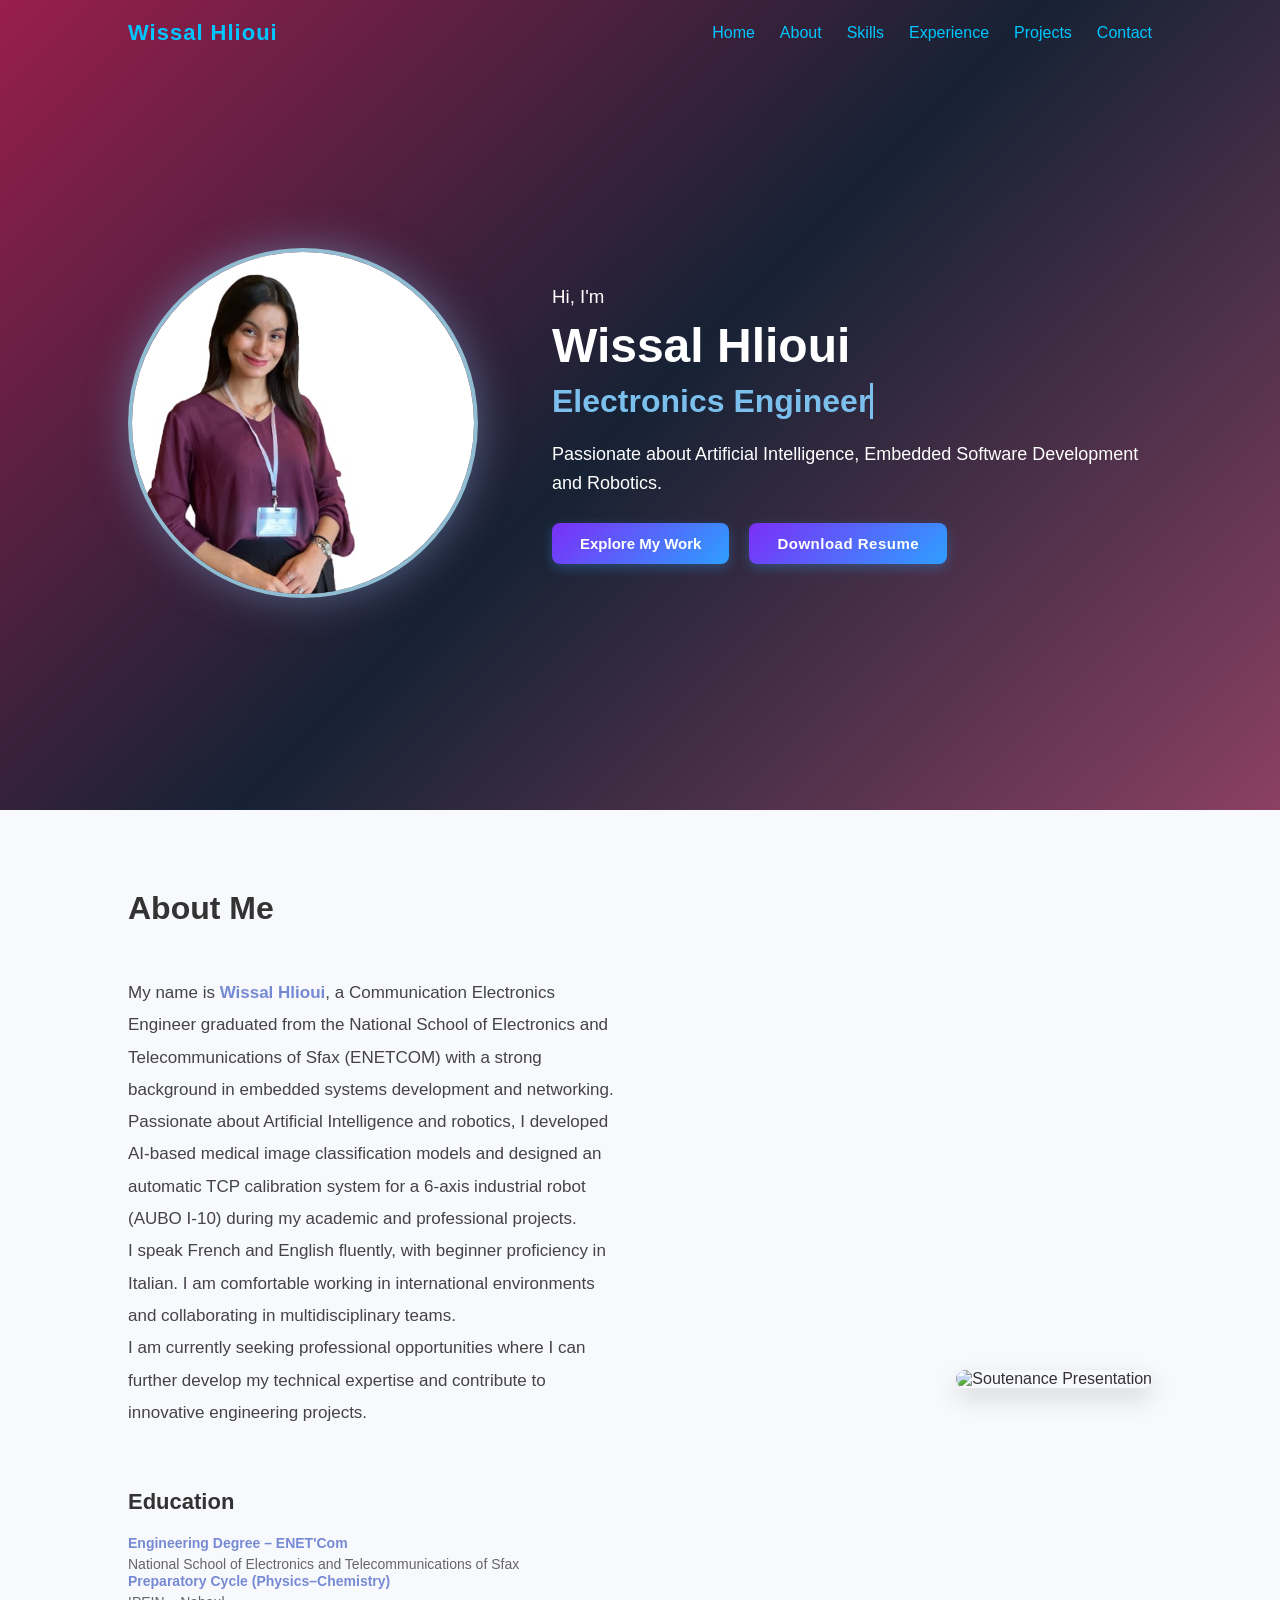
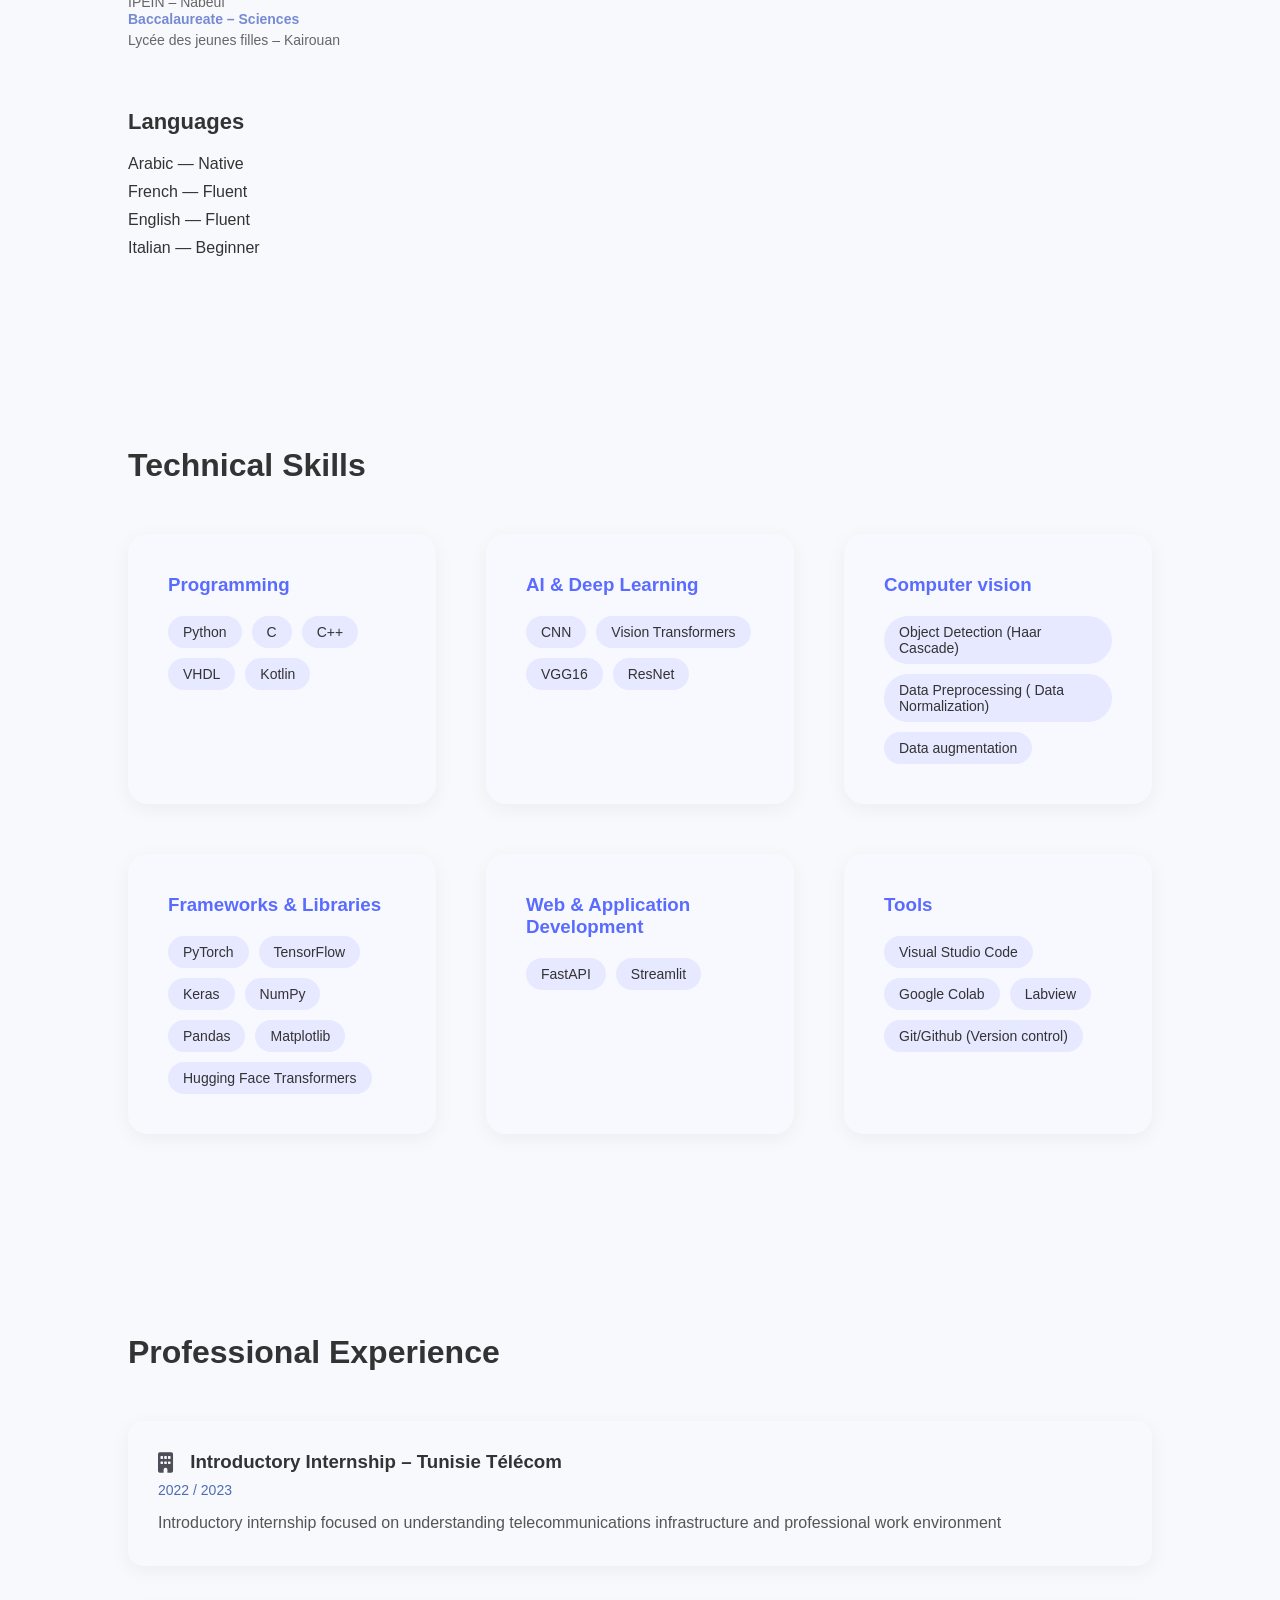
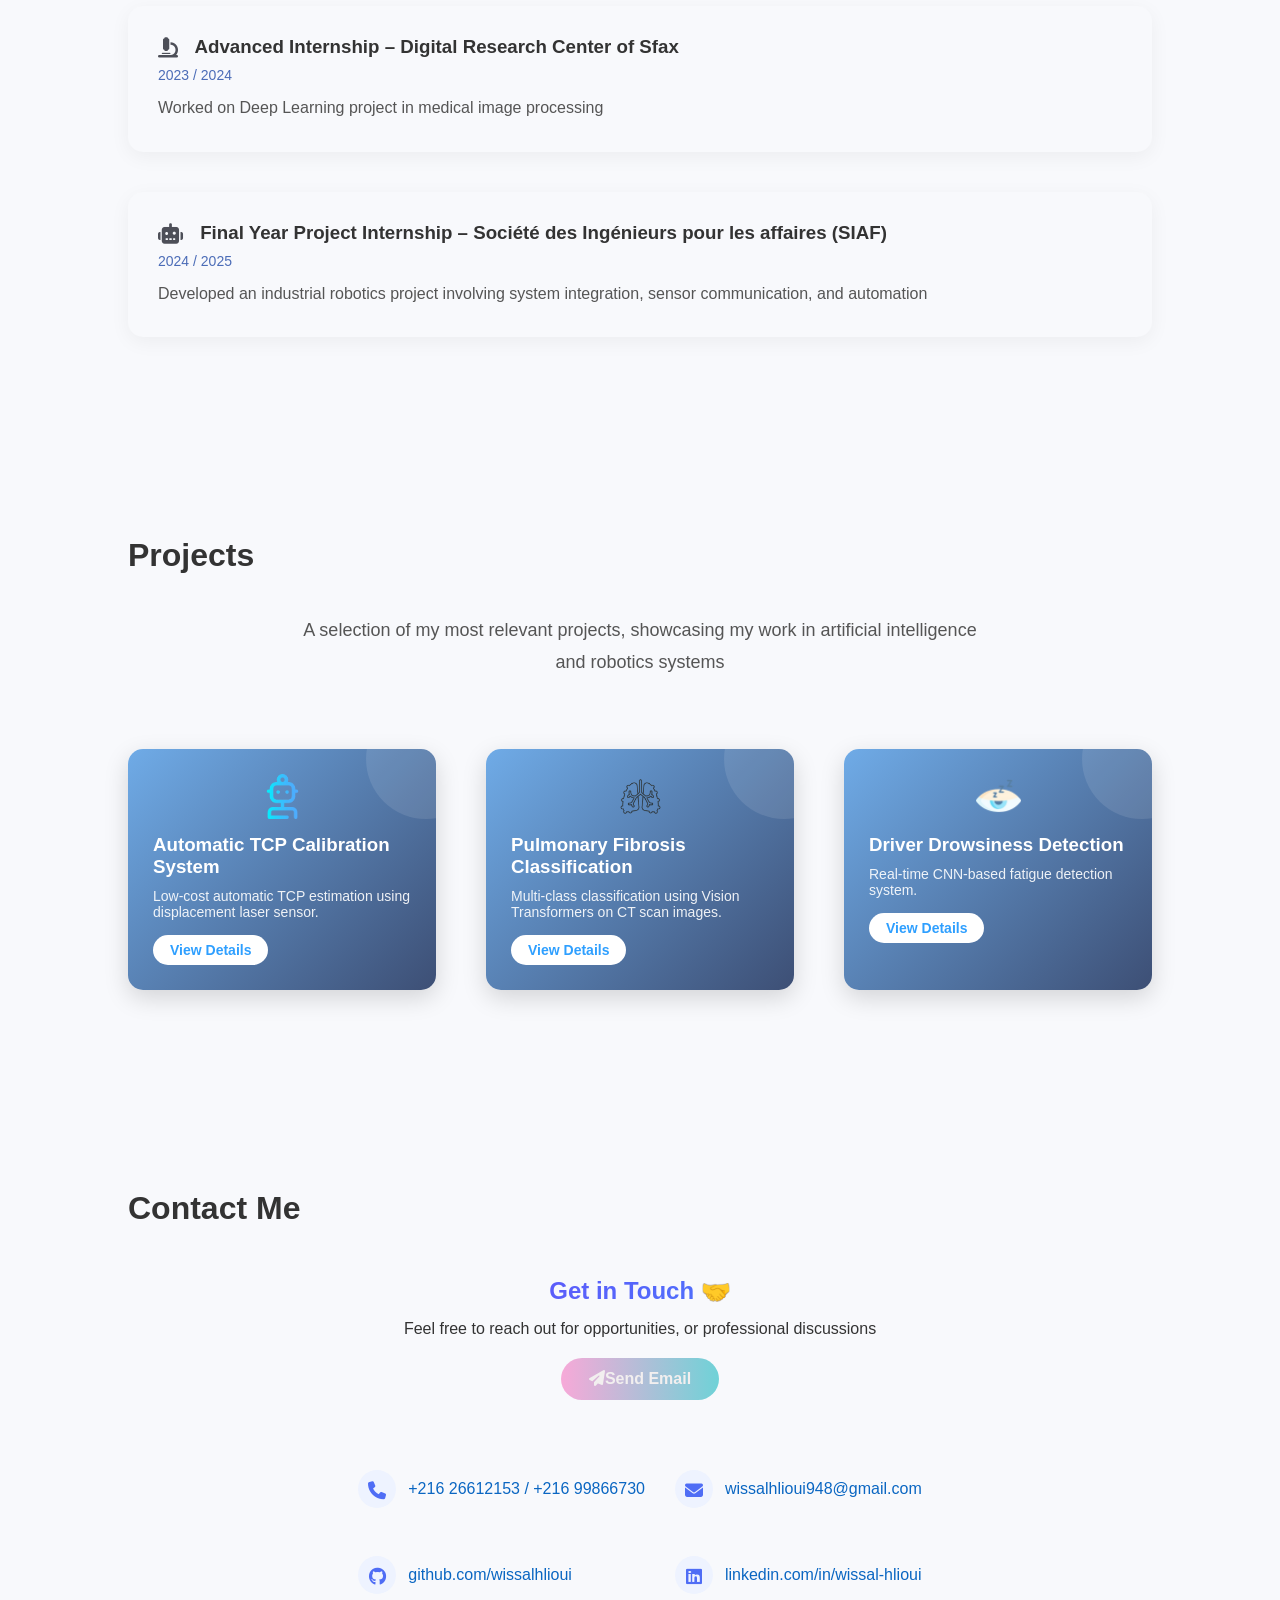
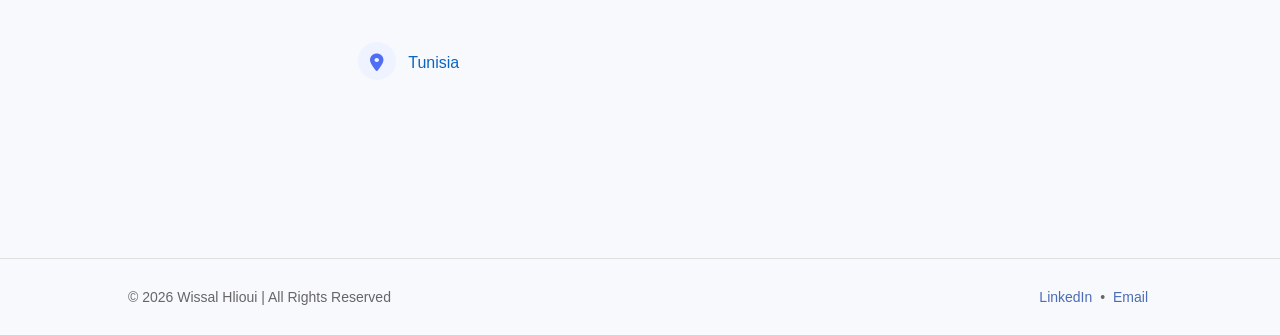
==== commit cc070c14: "UPDATE" ====
--- a/index.html
+++ b/index.html
@@ -39,7 +39,7 @@
 
         <div class="home-buttons">
             <a href="#projects" class="btn-primary animate-link">Explore My Work</a>
-            <a href="cv_wissal_hlioui.pdf" class="btn-secondary" download>
+            <a href="cv_wissalHlioui.pdf" class="btn-secondary" download>
                 Download Resume
             </a>
         </div>
@@ -298,19 +298,19 @@
             <span class="icon-circle github">
                <i class="fab fa-github"></i>
             </span>
+            <a href="https://github.com/wissalhlioui" target="_blank">
+            github.com/wissalhlioui
+            </a>
+            
+        </div>
+       
+
+        <div class="contact-item">
+            <span class="icon-circle linkedin">
+               <i class="fab fa-linkedin"></i>
+            </span>
             <a href="https://www.linkedin.com/in/wissal-hlioui/" target="_blank">
             linkedin.com/in/wissal-hlioui
-            </a>
-            
-        </div>
-       
-
-        <div class="contact-item">
-            <span class="icon-circle linkedin">
-               <i class="fab fa-linkedin"></i>
-            </span>
-            <a href=" https://github.com/wissalhlioui" target="_blank">
-            github.com/wissalhlioui
             </a>
             
         </div>
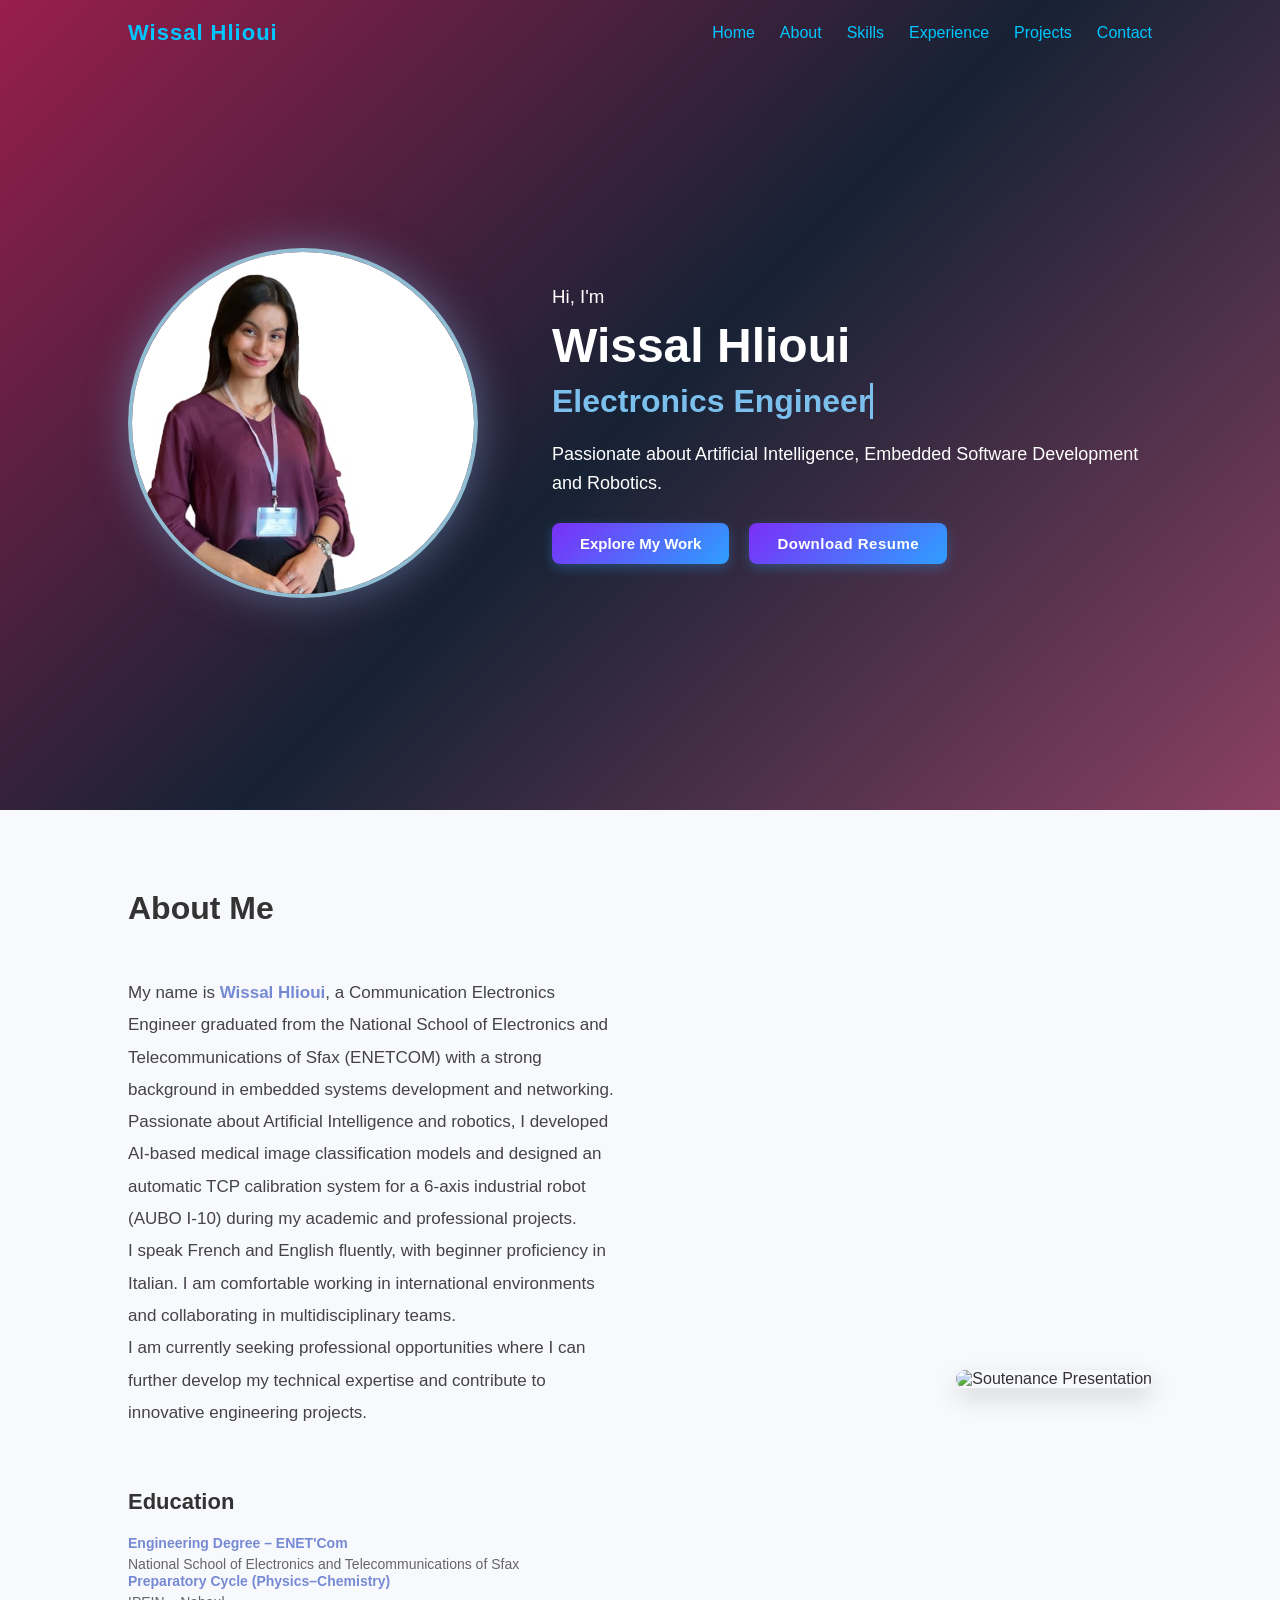
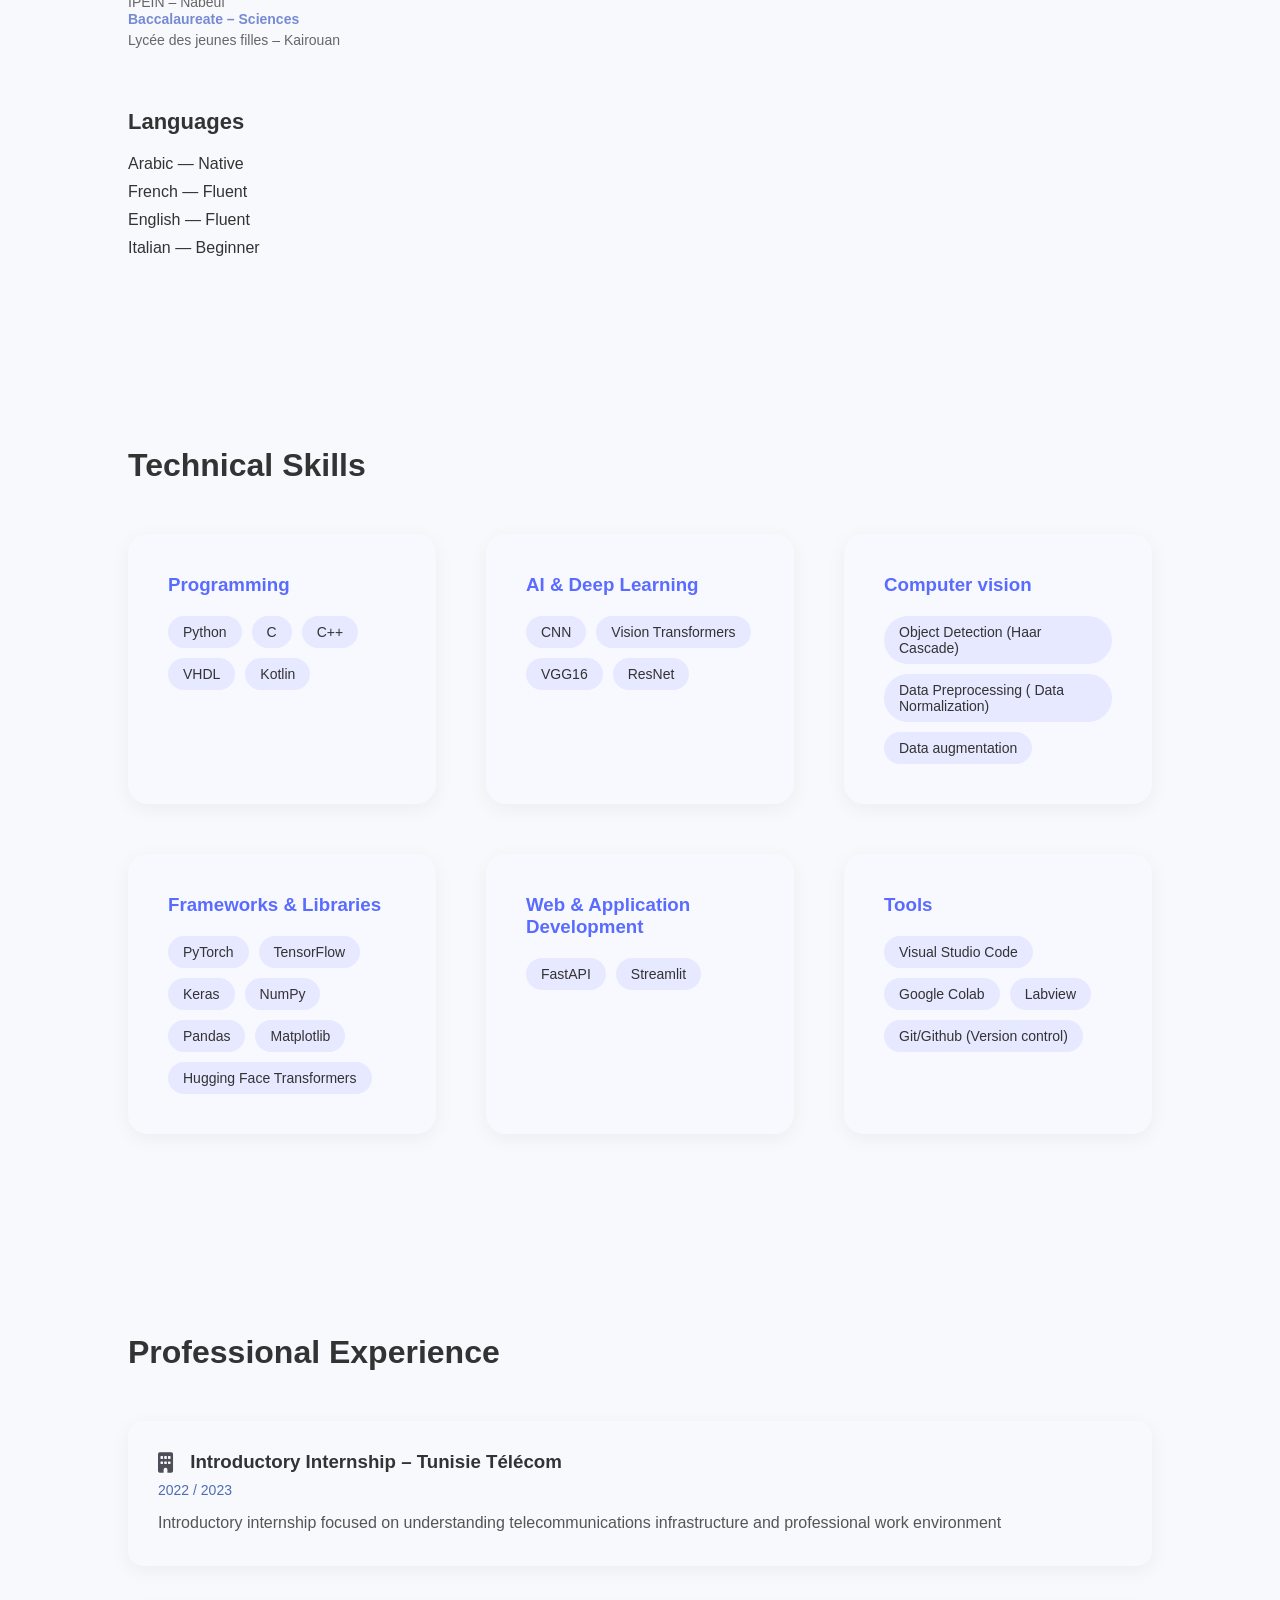
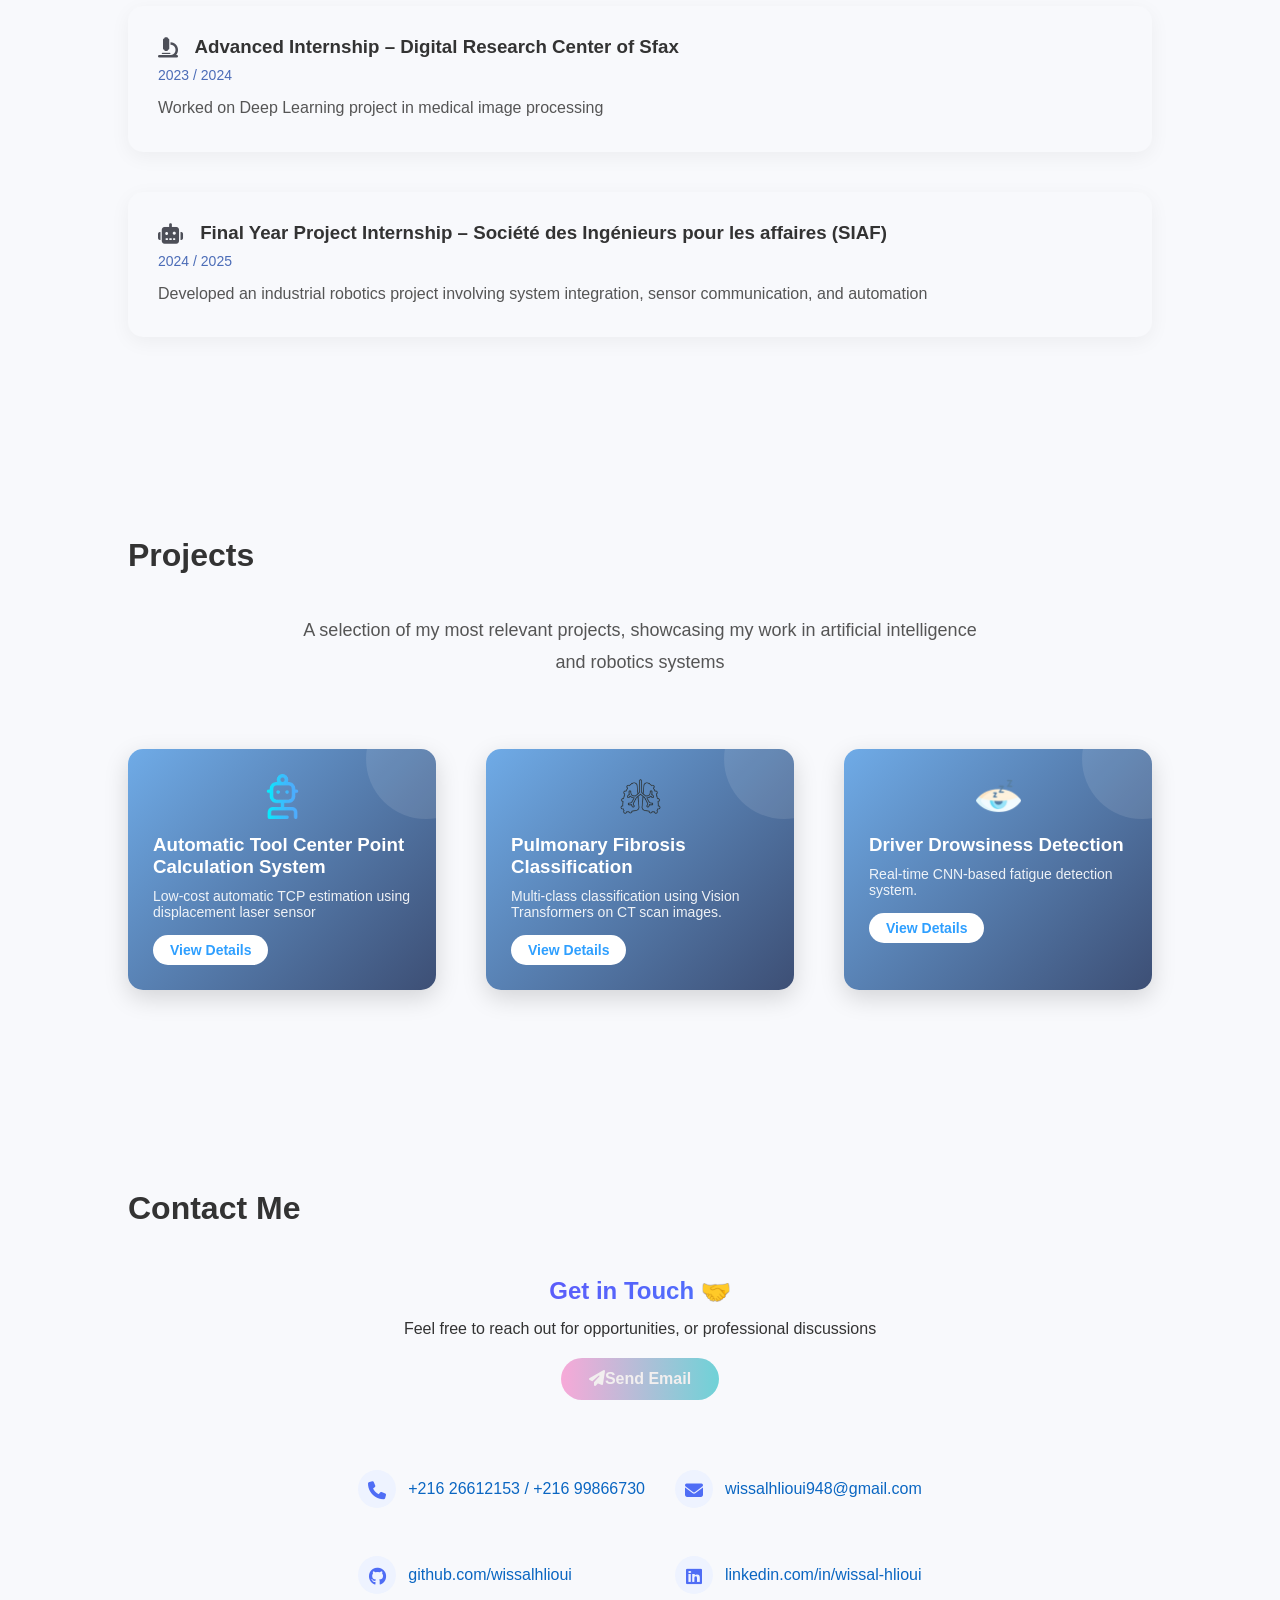
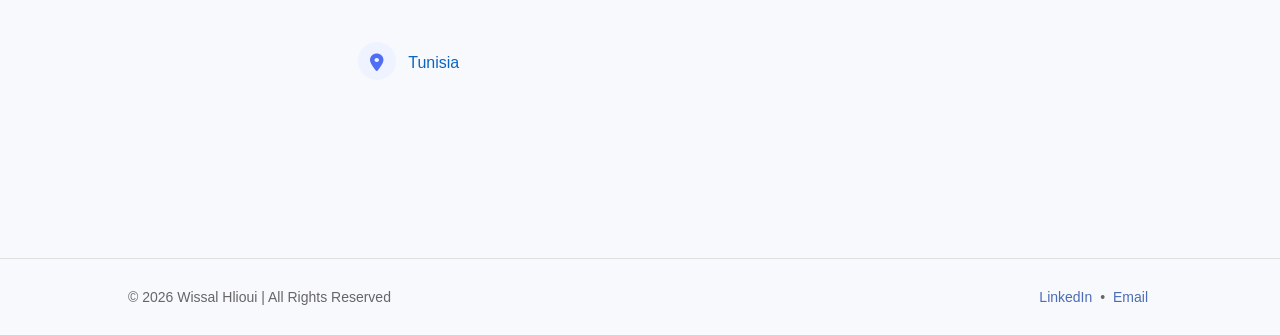
==== commit 07e3286f: "UPDATE" ====
--- a/index.html
+++ b/index.html
@@ -235,8 +235,8 @@
 
         <div class="project-card">
             <img src="images/tcp.png" alt="TCP Project">
-            <h3>Automatic TCP Calibration System</h3>
-            <p>Low-cost automatic TCP estimation using displacement laser sensor.</p>
+            <h3>Automatic Tool Center Point Calculation System</h3>
+            <p>Low-cost automatic TCP estimation using displacement laser sensor</p>
             <a href="project_tcp.html" class="btn-small">View Details</a>
         </div>
 
